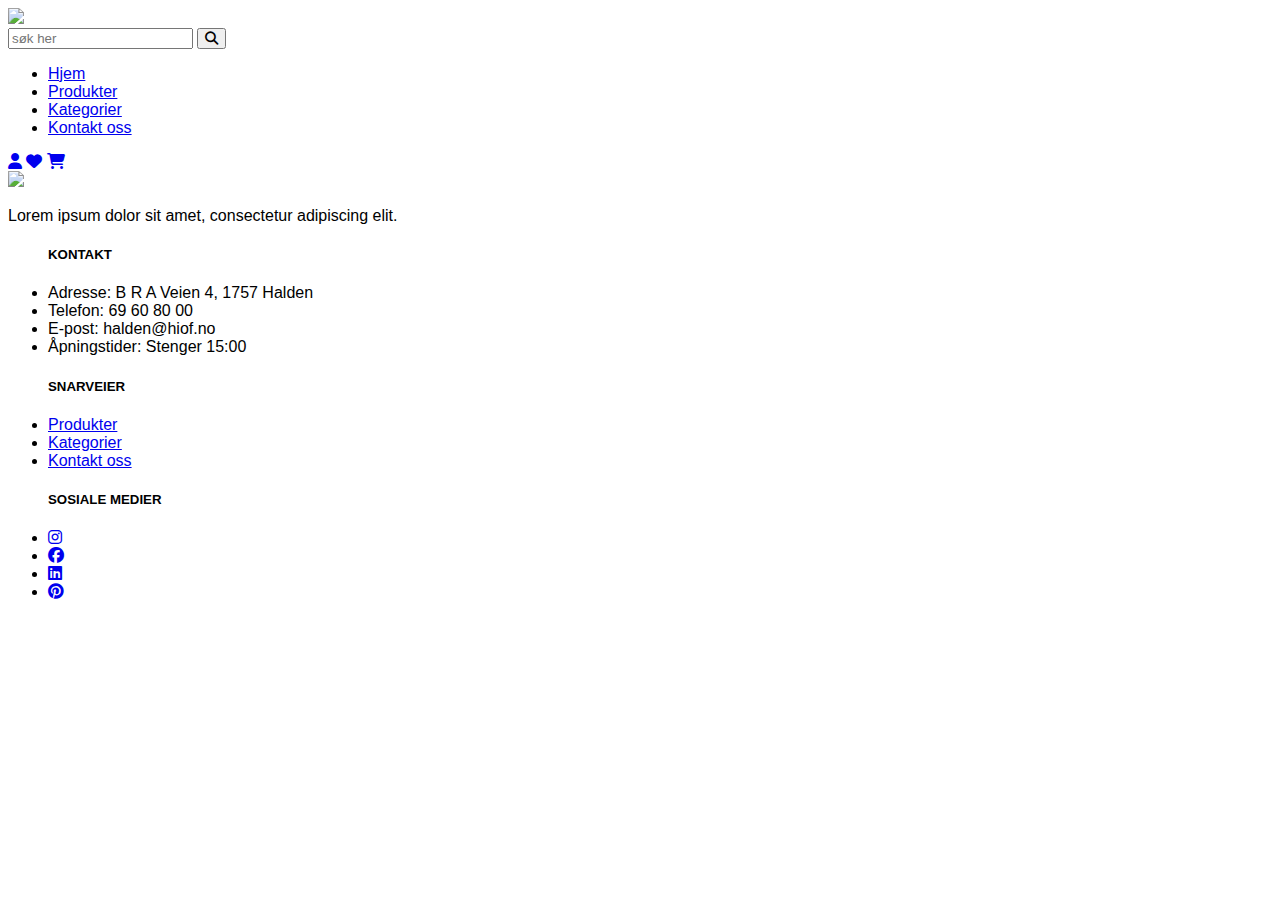
==== checkout.html @ 7da0867d "Lagt inn sidemal" ====
<!DOCTYPE html>
<html lang="nb">
  <head>
    <meta name="viewport" content="width=device-width, initial-scale=1.0" />
    <meta charset="UTF-8" />
    <link href="ikoner/css/fontawesome.css" rel="stylesheet" />
    <link href="ikoner/css/brands.css" rel="stylesheet" />
    <link href="ikoner/css/solid.css" rel="stylesheet" />
    <link rel="stylesheet" href="style.css" />
    <title>Eksamen | Kevin 2024</title>
  </head>
  <body>
    <div id="grid-container">
      <header id="global-header">
        <a href="index.html">
          <img id="main-logo" src="https://picsum.photos/200" />
        </a>
        <nav class="flex-space-between">
          <form id="search-bar">
            <label for="search" hidden>Søk</label>
            <input type="search" placeholder="søk her" />
            <button>
              <span><i class="fa-solid fa-magnifying-glass"></i></span>
            </button>
          </form>
          <ul class="flex-menu">
            <li><a href="index.html">Hjem</a></li>
            <li><a href="product.html">Produkter</a></li>
            <li><a href="#">Kategorier</a></li>
            <li><a href="#contact-info">Kontakt oss</a></li>
          </ul>
          <a href="#"
            ><span><i class="fa-regular fa-user"></i></span
          ></a>
          <a href="#"
            ><span><i class="fa-regular fa-heart"></i></span
          ></a>
          <a href="checkout.html"
            ><span><i class="fa-solid fa-cart-shopping"></i></span
          ></a>
        </nav>
      </header>

      <footer>
        <a href="index.html">
          <img id="footer-logo" src="https://picsum.photos/200" />
        </a>
        <p>Lorem ipsum dolor sit amet, consectetur adipiscing elit.</p>
        <ul id="contact-info">
          <h5>KONTAKT</h5>
          <li>Adresse: B R A Veien 4, 1757 Halden</li>
          <li>Telefon: 69 60 80 00</li>
          <li>E-post: halden@hiof.no</li>
          <li>Åpningstider: Stenger 15:00</li>
        </ul>
        <ul id="footer-nav">
          <h5>SNARVEIER</h5>
          <li><a href="#">Produkter</a></li>
          <li><a href="#">Kategorier</a></li>
          <li><a href="#">Kontakt oss</a></li>
        </ul>
        <ul>
          <h5>SOSIALE MEDIER</h5>
          <li>
            <a href="#"><i class="fa-brands fa-instagram"></i></a>
          </li>
          <li>
            <a href="#"><i class="fa-brands fa-facebook"></i></a>
          </li>
          <li>
            <a href="#"><i class="fa-brands fa-linkedin"></i></a>
          </li>
          <li>
            <a href="#"><i class="fa-brands fa-pinterest"></i></a>
          </li>
        </ul>
      </footer>
    </div>
  </body>
</html>
---- ikoner/css/brands.css ----
/*!
 * Font Awesome Free 6.6.0 by @fontawesome - https://fontawesome.com
 * License - https://fontawesome.com/license/free (Icons: CC BY 4.0, Fonts: SIL OFL 1.1, Code: MIT License)
 * Copyright 2024 Fonticons, Inc.
 */
:root, :host {
  --fa-style-family-brands: "Font Awesome 6 Brands";
  --fa-font-brands: normal 400 1em/1 "Font Awesome 6 Brands";
}

@font-face {
  font-family: "Font Awesome 6 Brands";
  font-style: normal;
  font-weight: 400;
  font-display: block;
  src: url("../webfonts/fa-brands-400.woff2") format("woff2"), url("../webfonts/fa-brands-400.ttf") format("truetype");
}
.fab,
.fa-brands {
  font-weight: 400;
}

.fa-monero:before {
  content: "\f3d0";
}

.fa-hooli:before {
  content: "\f427";
}

.fa-yelp:before {
  content: "\f1e9";
}

.fa-cc-visa:before {
  content: "\f1f0";
}

.fa-lastfm:before {
  content: "\f202";
}

.fa-shopware:before {
  content: "\f5b5";
}

.fa-creative-commons-nc:before {
  content: "\f4e8";
}

.fa-aws:before {
  content: "\f375";
}

.fa-redhat:before {
  content: "\f7bc";
}

.fa-yoast:before {
  content: "\f2b1";
}

.fa-cloudflare:before {
  content: "\e07d";
}

.fa-ups:before {
  content: "\f7e0";
}

.fa-pixiv:before {
  content: "\e640";
}

.fa-wpexplorer:before {
  content: "\f2de";
}

.fa-dyalog:before {
  content: "\f399";
}

.fa-bity:before {
  content: "\f37a";
}

.fa-stackpath:before {
  content: "\f842";
}

.fa-buysellads:before {
  content: "\f20d";
}

.fa-first-order:before {
  content: "\f2b0";
}

.fa-modx:before {
  content: "\f285";
}

.fa-guilded:before {
  content: "\e07e";
}

.fa-vnv:before {
  content: "\f40b";
}

.fa-square-js:before {
  content: "\f3b9";
}

.fa-js-square:before {
  content: "\f3b9";
}

.fa-microsoft:before {
  content: "\f3ca";
}

.fa-qq:before {
  content: "\f1d6";
}

.fa-orcid:before {
  content: "\f8d2";
}

.fa-java:before {
  content: "\f4e4";
}

.fa-invision:before {
  content: "\f7b0";
}

.fa-creative-commons-pd-alt:before {
  content: "\f4ed";
}

.fa-centercode:before {
  content: "\f380";
}

.fa-glide-g:before {
  content: "\f2a6";
}

.fa-drupal:before {
  content: "\f1a9";
}

.fa-jxl:before {
  content: "\e67b";
}

.fa-dart-lang:before {
  content: "\e693";
}

.fa-hire-a-helper:before {
  content: "\f3b0";
}

.fa-creative-commons-by:before {
  content: "\f4e7";
}

.fa-unity:before {
  content: "\e049";
}

.fa-whmcs:before {
  content: "\f40d";
}

.fa-rocketchat:before {
  content: "\f3e8";
}

.fa-vk:before {
  content: "\f189";
}

.fa-untappd:before {
  content: "\f405";
}

.fa-mailchimp:before {
  content: "\f59e";
}

.fa-css3-alt:before {
  content: "\f38b";
}

.fa-square-reddit:before {
  content: "\f1a2";
}

.fa-reddit-square:before {
  content: "\f1a2";
}

.fa-vimeo-v:before {
  content: "\f27d";
}

.fa-contao:before {
  content: "\f26d";
}

.fa-square-font-awesome:before {
  content: "\e5ad";
}

.fa-deskpro:before {
  content: "\f38f";
}

.fa-brave:before {
  content: "\e63c";
}

.fa-sistrix:before {
  content: "\f3ee";
}

.fa-square-instagram:before {
  content: "\e055";
}

.fa-instagram-square:before {
  content: "\e055";
}

.fa-battle-net:before {
  content: "\f835";
}

.fa-the-red-yeti:before {
  content: "\f69d";
}

.fa-square-hacker-news:before {
  content: "\f3af";
}

.fa-hacker-news-square:before {
  content: "\f3af";
}

.fa-edge:before {
  content: "\f282";
}

.fa-threads:before {
  content: "\e618";
}

.fa-napster:before {
  content: "\f3d2";
}

.fa-square-snapchat:before {
  content: "\f2ad";
}

.fa-snapchat-square:before {
  content: "\f2ad";
}

.fa-google-plus-g:before {
  content: "\f0d5";
}

.fa-artstation:before {
  content: "\f77a";
}

.fa-markdown:before {
  content: "\f60f";
}

.fa-sourcetree:before {
  content: "\f7d3";
}

.fa-google-plus:before {
  content: "\f2b3";
}

.fa-diaspora:before {
  content: "\f791";
}

.fa-foursquare:before {
  content: "\f180";
}

.fa-stack-overflow:before {
  content: "\f16c";
}

.fa-github-alt:before {
  content: "\f113";
}

.fa-phoenix-squadron:before {
  content: "\f511";
}

.fa-pagelines:before {
  content: "\f18c";
}

.fa-algolia:before {
  content: "\f36c";
}

.fa-red-river:before {
  content: "\f3e3";
}

.fa-creative-commons-sa:before {
  content: "\f4ef";
}

.fa-safari:before {
  content: "\f267";
}

.fa-google:before {
  content: "\f1a0";
}

.fa-square-font-awesome-stroke:before {
  content: "\f35c";
}

.fa-font-awesome-alt:before {
  content: "\f35c";
}

.fa-atlassian:before {
  content: "\f77b";
}

.fa-linkedin-in:before {
  content: "\f0e1";
}

.fa-digital-ocean:before {
  content: "\f391";
}

.fa-nimblr:before {
  content: "\f5a8";
}

.fa-chromecast:before {
  content: "\f838";
}

.fa-evernote:before {
  content: "\f839";
}

.fa-hacker-news:before {
  content: "\f1d4";
}

.fa-creative-commons-sampling:before {
  content: "\f4f0";
}

.fa-adversal:before {
  content: "\f36a";
}

.fa-creative-commons:before {
  content: "\f25e";
}

.fa-watchman-monitoring:before {
  content: "\e087";
}

.fa-fonticons:before {
  content: "\f280";
}

.fa-weixin:before {
  content: "\f1d7";
}

.fa-shirtsinbulk:before {
  content: "\f214";
}

.fa-codepen:before {
  content: "\f1cb";
}

.fa-git-alt:before {
  content: "\f841";
}

.fa-lyft:before {
  content: "\f3c3";
}

.fa-rev:before {
  content: "\f5b2";
}

.fa-windows:before {
  content: "\f17a";
}

.fa-wizards-of-the-coast:before {
  content: "\f730";
}

.fa-square-viadeo:before {
  content: "\f2aa";
}

.fa-viadeo-square:before {
  content: "\f2aa";
}

.fa-meetup:before {
  content: "\f2e0";
}

.fa-centos:before {
  content: "\f789";
}

.fa-adn:before {
  content: "\f170";
}

.fa-cloudsmith:before {
  content: "\f384";
}

.fa-opensuse:before {
  content: "\e62b";
}

.fa-pied-piper-alt:before {
  content: "\f1a8";
}

.fa-square-dribbble:before {
  content: "\f397";
}

.fa-dribbble-square:before {
  content: "\f397";
}

.fa-codiepie:before {
  content: "\f284";
}

.fa-node:before {
  content: "\f419";
}

.fa-mix:before {
  content: "\f3cb";
}

.fa-steam:before {
  content: "\f1b6";
}

.fa-cc-apple-pay:before {
  content: "\f416";
}

.fa-scribd:before {
  content: "\f28a";
}

.fa-debian:before {
  content: "\e60b";
}

.fa-openid:before {
  content: "\f19b";
}

.fa-instalod:before {
  content: "\e081";
}

.fa-expeditedssl:before {
  content: "\f23e";
}

.fa-sellcast:before {
  content: "\f2da";
}

.fa-square-twitter:before {
  content: "\f081";
}

.fa-twitter-square:before {
  content: "\f081";
}

.fa-r-project:before {
  content: "\f4f7";
}

.fa-delicious:before {
  content: "\f1a5";
}

.fa-freebsd:before {
  content: "\f3a4";
}

.fa-vuejs:before {
  content: "\f41f";
}

.fa-accusoft:before {
  content: "\f369";
}

.fa-ioxhost:before {
  content: "\f208";
}

.fa-fonticons-fi:before {
  content: "\f3a2";
}

.fa-app-store:before {
  content: "\f36f";
}

.fa-cc-mastercard:before {
  content: "\f1f1";
}

.fa-itunes-note:before {
  content: "\f3b5";
}

.fa-golang:before {
  content: "\e40f";
}

.fa-kickstarter:before {
  content: "\f3bb";
}

.fa-square-kickstarter:before {
  content: "\f3bb";
}

.fa-grav:before {
  content: "\f2d6";
}

.fa-weibo:before {
  content: "\f18a";
}

.fa-uncharted:before {
  content: "\e084";
}

.fa-firstdraft:before {
  content: "\f3a1";
}

.fa-square-youtube:before {
  content: "\f431";
}

.fa-youtube-square:before {
  content: "\f431";
}

.fa-wikipedia-w:before {
  content: "\f266";
}

.fa-wpressr:before {
  content: "\f3e4";
}

.fa-rendact:before {
  content: "\f3e4";
}

.fa-angellist:before {
  content: "\f209";
}

.fa-galactic-republic:before {
  content: "\f50c";
}

.fa-nfc-directional:before {
  content: "\e530";
}

.fa-skype:before {
  content: "\f17e";
}

.fa-joget:before {
  content: "\f3b7";
}

.fa-fedora:before {
  content: "\f798";
}

.fa-stripe-s:before {
  content: "\f42a";
}

.fa-meta:before {
  content: "\e49b";
}

.fa-laravel:before {
  content: "\f3bd";
}

.fa-hotjar:before {
  content: "\f3b1";
}

.fa-bluetooth-b:before {
  content: "\f294";
}

.fa-square-letterboxd:before {
  content: "\e62e";
}

.fa-sticker-mule:before {
  content: "\f3f7";
}

.fa-creative-commons-zero:before {
  content: "\f4f3";
}

.fa-hips:before {
  content: "\f452";
}

.fa-behance:before {
  content: "\f1b4";
}

.fa-reddit:before {
  content: "\f1a1";
}

.fa-discord:before {
  content: "\f392";
}

.fa-chrome:before {
  content: "\f268";
}

.fa-app-store-ios:before {
  content: "\f370";
}

.fa-cc-discover:before {
  content: "\f1f2";
}

.fa-wpbeginner:before {
  content: "\f297";
}

.fa-confluence:before {
  content: "\f78d";
}

.fa-shoelace:before {
  content: "\e60c";
}

.fa-mdb:before {
  content: "\f8ca";
}

.fa-dochub:before {
  content: "\f394";
}

.fa-accessible-icon:before {
  content: "\f368";
}

.fa-ebay:before {
  content: "\f4f4";
}

.fa-amazon:before {
  content: "\f270";
}

.fa-unsplash:before {
  content: "\e07c";
}

.fa-yarn:before {
  content: "\f7e3";
}

.fa-square-steam:before {
  content: "\f1b7";
}

.fa-steam-square:before {
  content: "\f1b7";
}

.fa-500px:before {
  content: "\f26e";
}

.fa-square-vimeo:before {
  content: "\f194";
}

.fa-vimeo-square:before {
  content: "\f194";
}

.fa-asymmetrik:before {
  content: "\f372";
}

.fa-font-awesome:before {
  content: "\f2b4";
}

.fa-font-awesome-flag:before {
  content: "\f2b4";
}

.fa-font-awesome-logo-full:before {
  content: "\f2b4";
}

.fa-gratipay:before {
  content: "\f184";
}

.fa-apple:before {
  content: "\f179";
}

.fa-hive:before {
  content: "\e07f";
}

.fa-gitkraken:before {
  content: "\f3a6";
}

.fa-keybase:before {
  content: "\f4f5";
}

.fa-apple-pay:before {
  content: "\f415";
}

.fa-padlet:before {
  content: "\e4a0";
}

.fa-amazon-pay:before {
  content: "\f42c";
}

.fa-square-github:before {
  content: "\f092";
}

.fa-github-square:before {
  content: "\f092";
}

.fa-stumbleupon:before {
  content: "\f1a4";
}

.fa-fedex:before {
  content: "\f797";
}

.fa-phoenix-framework:before {
  content: "\f3dc";
}

.fa-shopify:before {
  content: "\e057";
}

.fa-neos:before {
  content: "\f612";
}

.fa-square-threads:before {
  content: "\e619";
}

.fa-hackerrank:before {
  content: "\f5f7";
}

.fa-researchgate:before {
  content: "\f4f8";
}

.fa-swift:before {
  content: "\f8e1";
}

.fa-angular:before {
  content: "\f420";
}

.fa-speakap:before {
  content: "\f3f3";
}

.fa-angrycreative:before {
  content: "\f36e";
}

.fa-y-combinator:before {
  content: "\f23b";
}

.fa-empire:before {
  content: "\f1d1";
}

.fa-envira:before {
  content: "\f299";
}

.fa-google-scholar:before {
  content: "\e63b";
}

.fa-square-gitlab:before {
  content: "\e5ae";
}

.fa-gitlab-square:before {
  content: "\e5ae";
}

.fa-studiovinari:before {
  content: "\f3f8";
}

.fa-pied-piper:before {
  content: "\f2ae";
}

.fa-wordpress:before {
  content: "\f19a";
}

.fa-product-hunt:before {
  content: "\f288";
}

.fa-firefox:before {
  content: "\f269";
}

.fa-linode:before {
  content: "\f2b8";
}

.fa-goodreads:before {
  content: "\f3a8";
}

.fa-square-odnoklassniki:before {
  content: "\f264";
}

.fa-odnoklassniki-square:before {
  content: "\f264";
}

.fa-jsfiddle:before {
  content: "\f1cc";
}

.fa-sith:before {
  content: "\f512";
}

.fa-themeisle:before {
  content: "\f2b2";
}

.fa-page4:before {
  content: "\f3d7";
}

.fa-hashnode:before {
  content: "\e499";
}

.fa-react:before {
  content: "\f41b";
}

.fa-cc-paypal:before {
  content: "\f1f4";
}

.fa-squarespace:before {
  content: "\f5be";
}

.fa-cc-stripe:before {
  content: "\f1f5";
}

.fa-creative-commons-share:before {
  content: "\f4f2";
}

.fa-bitcoin:before {
  content: "\f379";
}

.fa-keycdn:before {
  content: "\f3ba";
}

.fa-opera:before {
  content: "\f26a";
}

.fa-itch-io:before {
  content: "\f83a";
}

.fa-umbraco:before {
  content: "\f8e8";
}

.fa-galactic-senate:before {
  content: "\f50d";
}

.fa-ubuntu:before {
  content: "\f7df";
}

.fa-draft2digital:before {
  content: "\f396";
}

.fa-stripe:before {
  content: "\f429";
}

.fa-houzz:before {
  content: "\f27c";
}

.fa-gg:before {
  content: "\f260";
}

.fa-dhl:before {
  content: "\f790";
}

.fa-square-pinterest:before {
  content: "\f0d3";
}

.fa-pinterest-square:before {
  content: "\f0d3";
}

.fa-xing:before {
  content: "\f168";
}

.fa-blackberry:before {
  content: "\f37b";
}

.fa-creative-commons-pd:before {
  content: "\f4ec";
}

.fa-playstation:before {
  content: "\f3df";
}

.fa-quinscape:before {
  content: "\f459";
}

.fa-less:before {
  content: "\f41d";
}

.fa-blogger-b:before {
  content: "\f37d";
}

.fa-opencart:before {
  content: "\f23d";
}

.fa-vine:before {
  content: "\f1ca";
}

.fa-signal-messenger:before {
  content: "\e663";
}

.fa-paypal:before {
  content: "\f1ed";
}

.fa-gitlab:before {
  content: "\f296";
}

.fa-typo3:before {
  content: "\f42b";
}

.fa-reddit-alien:before {
  content: "\f281";
}

.fa-yahoo:before {
  content: "\f19e";
}

.fa-dailymotion:before {
  content: "\e052";
}

.fa-affiliatetheme:before {
  content: "\f36b";
}

.fa-pied-piper-pp:before {
  content: "\f1a7";
}

.fa-bootstrap:before {
  content: "\f836";
}

.fa-odnoklassniki:before {
  content: "\f263";
}

.fa-nfc-symbol:before {
  content: "\e531";
}

.fa-mintbit:before {
  content: "\e62f";
}

.fa-ethereum:before {
  content: "\f42e";
}

.fa-speaker-deck:before {
  content: "\f83c";
}

.fa-creative-commons-nc-eu:before {
  content: "\f4e9";
}

.fa-patreon:before {
  content: "\f3d9";
}

.fa-avianex:before {
  content: "\f374";
}

.fa-ello:before {
  content: "\f5f1";
}

.fa-gofore:before {
  content: "\f3a7";
}

.fa-bimobject:before {
  content: "\f378";
}

.fa-brave-reverse:before {
  content: "\e63d";
}

.fa-facebook-f:before {
  content: "\f39e";
}

.fa-square-google-plus:before {
  content: "\f0d4";
}

.fa-google-plus-square:before {
  content: "\f0d4";
}

.fa-web-awesome:before {
  content: "\e682";
}

.fa-mandalorian:before {
  content: "\f50f";
}

.fa-first-order-alt:before {
  content: "\f50a";
}

.fa-osi:before {
  content: "\f41a";
}

.fa-google-wallet:before {
  content: "\f1ee";
}

.fa-d-and-d-beyond:before {
  content: "\f6ca";
}

.fa-periscope:before {
  content: "\f3da";
}

.fa-fulcrum:before {
  content: "\f50b";
}

.fa-cloudscale:before {
  content: "\f383";
}

.fa-forumbee:before {
  content: "\f211";
}

.fa-mizuni:before {
  content: "\f3cc";
}

.fa-schlix:before {
  content: "\f3ea";
}

.fa-square-xing:before {
  content: "\f169";
}

.fa-xing-square:before {
  content: "\f169";
}

.fa-bandcamp:before {
  content: "\f2d5";
}

.fa-wpforms:before {
  content: "\f298";
}

.fa-cloudversify:before {
  content: "\f385";
}

.fa-usps:before {
  content: "\f7e1";
}

.fa-megaport:before {
  content: "\f5a3";
}

.fa-magento:before {
  content: "\f3c4";
}

.fa-spotify:before {
  content: "\f1bc";
}

.fa-optin-monster:before {
  content: "\f23c";
}

.fa-fly:before {
  content: "\f417";
}

.fa-aviato:before {
  content: "\f421";
}

.fa-itunes:before {
  content: "\f3b4";
}

.fa-cuttlefish:before {
  content: "\f38c";
}

.fa-blogger:before {
  content: "\f37c";
}

.fa-flickr:before {
  content: "\f16e";
}

.fa-viber:before {
  content: "\f409";
}

.fa-soundcloud:before {
  content: "\f1be";
}

.fa-digg:before {
  content: "\f1a6";
}

.fa-tencent-weibo:before {
  content: "\f1d5";
}

.fa-letterboxd:before {
  content: "\e62d";
}

.fa-symfony:before {
  content: "\f83d";
}

.fa-maxcdn:before {
  content: "\f136";
}

.fa-etsy:before {
  content: "\f2d7";
}

.fa-facebook-messenger:before {
  content: "\f39f";
}

.fa-audible:before {
  content: "\f373";
}

.fa-think-peaks:before {
  content: "\f731";
}

.fa-bilibili:before {
  content: "\e3d9";
}

.fa-erlang:before {
  content: "\f39d";
}

.fa-x-twitter:before {
  content: "\e61b";
}

.fa-cotton-bureau:before {
  content: "\f89e";
}

.fa-dashcube:before {
  content: "\f210";
}

.fa-42-group:before {
  content: "\e080";
}

.fa-innosoft:before {
  content: "\e080";
}

.fa-stack-exchange:before {
  content: "\f18d";
}

.fa-elementor:before {
  content: "\f430";
}

.fa-square-pied-piper:before {
  content: "\e01e";
}

.fa-pied-piper-square:before {
  content: "\e01e";
}

.fa-creative-commons-nd:before {
  content: "\f4eb";
}

.fa-palfed:before {
  content: "\f3d8";
}

.fa-superpowers:before {
  content: "\f2dd";
}

.fa-resolving:before {
  content: "\f3e7";
}

.fa-xbox:before {
  content: "\f412";
}

.fa-square-web-awesome-stroke:before {
  content: "\e684";
}

.fa-searchengin:before {
  content: "\f3eb";
}

.fa-tiktok:before {
  content: "\e07b";
}

.fa-square-facebook:before {
  content: "\f082";
}

.fa-facebook-square:before {
  content: "\f082";
}

.fa-renren:before {
  content: "\f18b";
}

.fa-linux:before {
  content: "\f17c";
}

.fa-glide:before {
  content: "\f2a5";
}

.fa-linkedin:before {
  content: "\f08c";
}

.fa-hubspot:before {
  content: "\f3b2";
}

.fa-deploydog:before {
  content: "\f38e";
}

.fa-twitch:before {
  content: "\f1e8";
}

.fa-flutter:before {
  content: "\e694";
}

.fa-ravelry:before {
  content: "\f2d9";
}

.fa-mixer:before {
  content: "\e056";
}

.fa-square-lastfm:before {
  content: "\f203";
}

.fa-lastfm-square:before {
  content: "\f203";
}

.fa-vimeo:before {
  content: "\f40a";
}

.fa-mendeley:before {
  content: "\f7b3";
}

.fa-uniregistry:before {
  content: "\f404";
}

.fa-figma:before {
  content: "\f799";
}

.fa-creative-commons-remix:before {
  content: "\f4ee";
}

.fa-cc-amazon-pay:before {
  content: "\f42d";
}

.fa-dropbox:before {
  content: "\f16b";
}

.fa-instagram:before {
  content: "\f16d";
}

.fa-cmplid:before {
  content: "\e360";
}

.fa-upwork:before {
  content: "\e641";
}

.fa-facebook:before {
  content: "\f09a";
}

.fa-gripfire:before {
  content: "\f3ac";
}

.fa-jedi-order:before {
  content: "\f50e";
}

.fa-uikit:before {
  content: "\f403";
}

.fa-fort-awesome-alt:before {
  content: "\f3a3";
}

.fa-phabricator:before {
  content: "\f3db";
}

.fa-ussunnah:before {
  content: "\f407";
}

.fa-earlybirds:before {
  content: "\f39a";
}

.fa-trade-federation:before {
  content: "\f513";
}

.fa-autoprefixer:before {
  content: "\f41c";
}

.fa-whatsapp:before {
  content: "\f232";
}

.fa-square-upwork:before {
  content: "\e67c";
}

.fa-slideshare:before {
  content: "\f1e7";
}

.fa-google-play:before {
  content: "\f3ab";
}

.fa-viadeo:before {
  content: "\f2a9";
}

.fa-line:before {
  content: "\f3c0";
}

.fa-google-drive:before {
  content: "\f3aa";
}

.fa-servicestack:before {
  content: "\f3ec";
}

.fa-simplybuilt:before {
  content: "\f215";
}

.fa-bitbucket:before {
  content: "\f171";
}

.fa-imdb:before {
  content: "\f2d8";
}

.fa-deezer:before {
  content: "\e077";
}

.fa-raspberry-pi:before {
  content: "\f7bb";
}

.fa-jira:before {
  content: "\f7b1";
}

.fa-docker:before {
  content: "\f395";
}

.fa-screenpal:before {
  content: "\e570";
}

.fa-bluetooth:before {
  content: "\f293";
}

.fa-gitter:before {
  content: "\f426";
}

.fa-d-and-d:before {
  content: "\f38d";
}

.fa-microblog:before {
  content: "\e01a";
}

.fa-cc-diners-club:before {
  content: "\f24c";
}

.fa-gg-circle:before {
  content: "\f261";
}

.fa-pied-piper-hat:before {
  content: "\f4e5";
}

.fa-kickstarter-k:before {
  content: "\f3bc";
}

.fa-yandex:before {
  content: "\f413";
}

.fa-readme:before {
  content: "\f4d5";
}

.fa-html5:before {
  content: "\f13b";
}

.fa-sellsy:before {
  content: "\f213";
}

.fa-square-web-awesome:before {
  content: "\e683";
}

.fa-sass:before {
  content: "\f41e";
}

.fa-wirsindhandwerk:before {
  content: "\e2d0";
}

.fa-wsh:before {
  content: "\e2d0";
}

.fa-buromobelexperte:before {
  content: "\f37f";
}

.fa-salesforce:before {
  content: "\f83b";
}

.fa-octopus-deploy:before {
  content: "\e082";
}

.fa-medapps:before {
  content: "\f3c6";
}

.fa-ns8:before {
  content: "\f3d5";
}

.fa-pinterest-p:before {
  content: "\f231";
}

.fa-apper:before {
  content: "\f371";
}

.fa-fort-awesome:before {
  content: "\f286";
}

.fa-waze:before {
  content: "\f83f";
}

.fa-bluesky:before {
  content: "\e671";
}

.fa-cc-jcb:before {
  content: "\f24b";
}

.fa-snapchat:before {
  content: "\f2ab";
}

.fa-snapchat-ghost:before {
  content: "\f2ab";
}

.fa-fantasy-flight-games:before {
  content: "\f6dc";
}

.fa-rust:before {
  content: "\e07a";
}

.fa-wix:before {
  content: "\f5cf";
}

.fa-square-behance:before {
  content: "\f1b5";
}

.fa-behance-square:before {
  content: "\f1b5";
}

.fa-supple:before {
  content: "\f3f9";
}

.fa-webflow:before {
  content: "\e65c";
}

.fa-rebel:before {
  content: "\f1d0";
}

.fa-css3:before {
  content: "\f13c";
}

.fa-staylinked:before {
  content: "\f3f5";
}

.fa-kaggle:before {
  content: "\f5fa";
}

.fa-space-awesome:before {
  content: "\e5ac";
}

.fa-deviantart:before {
  content: "\f1bd";
}

.fa-cpanel:before {
  content: "\f388";
}

.fa-goodreads-g:before {
  content: "\f3a9";
}

.fa-square-git:before {
  content: "\f1d2";
}

.fa-git-square:before {
  content: "\f1d2";
}

.fa-square-tumblr:before {
  content: "\f174";
}

.fa-tumblr-square:before {
  content: "\f174";
}

.fa-trello:before {
  content: "\f181";
}

.fa-creative-commons-nc-jp:before {
  content: "\f4ea";
}

.fa-get-pocket:before {
  content: "\f265";
}

.fa-perbyte:before {
  content: "\e083";
}

.fa-grunt:before {
  content: "\f3ad";
}

.fa-weebly:before {
  content: "\f5cc";
}

.fa-connectdevelop:before {
  content: "\f20e";
}

.fa-leanpub:before {
  content: "\f212";
}

.fa-black-tie:before {
  content: "\f27e";
}

.fa-themeco:before {
  content: "\f5c6";
}

.fa-python:before {
  content: "\f3e2";
}

.fa-android:before {
  content: "\f17b";
}

.fa-bots:before {
  content: "\e340";
}

.fa-free-code-camp:before {
  content: "\f2c5";
}

.fa-hornbill:before {
  content: "\f592";
}

.fa-js:before {
  content: "\f3b8";
}

.fa-ideal:before {
  content: "\e013";
}

.fa-git:before {
  content: "\f1d3";
}

.fa-dev:before {
  content: "\f6cc";
}

.fa-sketch:before {
  content: "\f7c6";
}

.fa-yandex-international:before {
  content: "\f414";
}

.fa-cc-amex:before {
  content: "\f1f3";
}

.fa-uber:before {
  content: "\f402";
}

.fa-github:before {
  content: "\f09b";
}

.fa-php:before {
  content: "\f457";
}

.fa-alipay:before {
  content: "\f642";
}

.fa-youtube:before {
  content: "\f167";
}

.fa-skyatlas:before {
  content: "\f216";
}

.fa-firefox-browser:before {
  content: "\e007";
}

.fa-replyd:before {
  content: "\f3e6";
}

.fa-suse:before {
  content: "\f7d6";
}

.fa-jenkins:before {
  content: "\f3b6";
}

.fa-twitter:before {
  content: "\f099";
}

.fa-rockrms:before {
  content: "\f3e9";
}

.fa-pinterest:before {
  content: "\f0d2";
}

.fa-buffer:before {
  content: "\f837";
}

.fa-npm:before {
  content: "\f3d4";
}

.fa-yammer:before {
  content: "\f840";
}

.fa-btc:before {
  content: "\f15a";
}

.fa-dribbble:before {
  content: "\f17d";
}

.fa-stumbleupon-circle:before {
  content: "\f1a3";
}

.fa-internet-explorer:before {
  content: "\f26b";
}

.fa-stubber:before {
  content: "\e5c7";
}

.fa-telegram:before {
  content: "\f2c6";
}

.fa-telegram-plane:before {
  content: "\f2c6";
}

.fa-old-republic:before {
  content: "\f510";
}

.fa-odysee:before {
  content: "\e5c6";
}

.fa-square-whatsapp:before {
  content: "\f40c";
}

.fa-whatsapp-square:before {
  content: "\f40c";
}

.fa-node-js:before {
  content: "\f3d3";
}

.fa-edge-legacy:before {
  content: "\e078";
}

.fa-slack:before {
  content: "\f198";
}

.fa-slack-hash:before {
  content: "\f198";
}

.fa-medrt:before {
  content: "\f3c8";
}

.fa-usb:before {
  content: "\f287";
}

.fa-tumblr:before {
  content: "\f173";
}

.fa-vaadin:before {
  content: "\f408";
}

.fa-quora:before {
  content: "\f2c4";
}

.fa-square-x-twitter:before {
  content: "\e61a";
}

.fa-reacteurope:before {
  content: "\f75d";
}

.fa-medium:before {
  content: "\f23a";
}

.fa-medium-m:before {
  content: "\f23a";
}

.fa-amilia:before {
  content: "\f36d";
}

.fa-mixcloud:before {
  content: "\f289";
}

.fa-flipboard:before {
  content: "\f44d";
}

.fa-viacoin:before {
  content: "\f237";
}

.fa-critical-role:before {
  content: "\f6c9";
}

.fa-sitrox:before {
  content: "\e44a";
}

.fa-discourse:before {
  content: "\f393";
}

.fa-joomla:before {
  content: "\f1aa";
}

.fa-mastodon:before {
  content: "\f4f6";
}

.fa-airbnb:before {
  content: "\f834";
}

.fa-wolf-pack-battalion:before {
  content: "\f514";
}

.fa-buy-n-large:before {
  content: "\f8a6";
}

.fa-gulp:before {
  content: "\f3ae";
}

.fa-creative-commons-sampling-plus:before {
  content: "\f4f1";
}

.fa-strava:before {
  content: "\f428";
}

.fa-ember:before {
  content: "\f423";
}

.fa-canadian-maple-leaf:before {
  content: "\f785";
}

.fa-teamspeak:before {
  content: "\f4f9";
}

.fa-pushed:before {
  content: "\f3e1";
}

.fa-wordpress-simple:before {
  content: "\f411";
}

.fa-nutritionix:before {
  content: "\f3d6";
}

.fa-wodu:before {
  content: "\e088";
}

.fa-google-pay:before {
  content: "\e079";
}

.fa-intercom:before {
  content: "\f7af";
}

.fa-zhihu:before {
  content: "\f63f";
}

.fa-korvue:before {
  content: "\f42f";
}

.fa-pix:before {
  content: "\e43a";
}

.fa-steam-symbol:before {
  content: "\f3f6";
}/*# sourceMappingURL=brands.css.map */
---- ikoner/css/solid.css ----
/*!
 * Font Awesome Free 6.6.0 by @fontawesome - https://fontawesome.com
 * License - https://fontawesome.com/license/free (Icons: CC BY 4.0, Fonts: SIL OFL 1.1, Code: MIT License)
 * Copyright 2024 Fonticons, Inc.
 */
:root, :host {
  --fa-style-family-classic: "Font Awesome 6 Free";
  --fa-font-solid: normal 900 1em/1 "Font Awesome 6 Free";
}

@font-face {
  font-family: "Font Awesome 6 Free";
  font-style: normal;
  font-weight: 900;
  font-display: block;
  src: url("../webfonts/fa-solid-900.woff2") format("woff2"), url("../webfonts/fa-solid-900.ttf") format("truetype");
}
.fas,
.fa-solid {
  font-weight: 900;
}/*# sourceMappingURL=solid.css.map */
---- style.css ----
/* html {
    font-size: calc(1em + 1vw)
}
*/
* {
    box-sizing: border-box;
}

body {
    font-family: Arial, Helvetica, sans-serif;
}
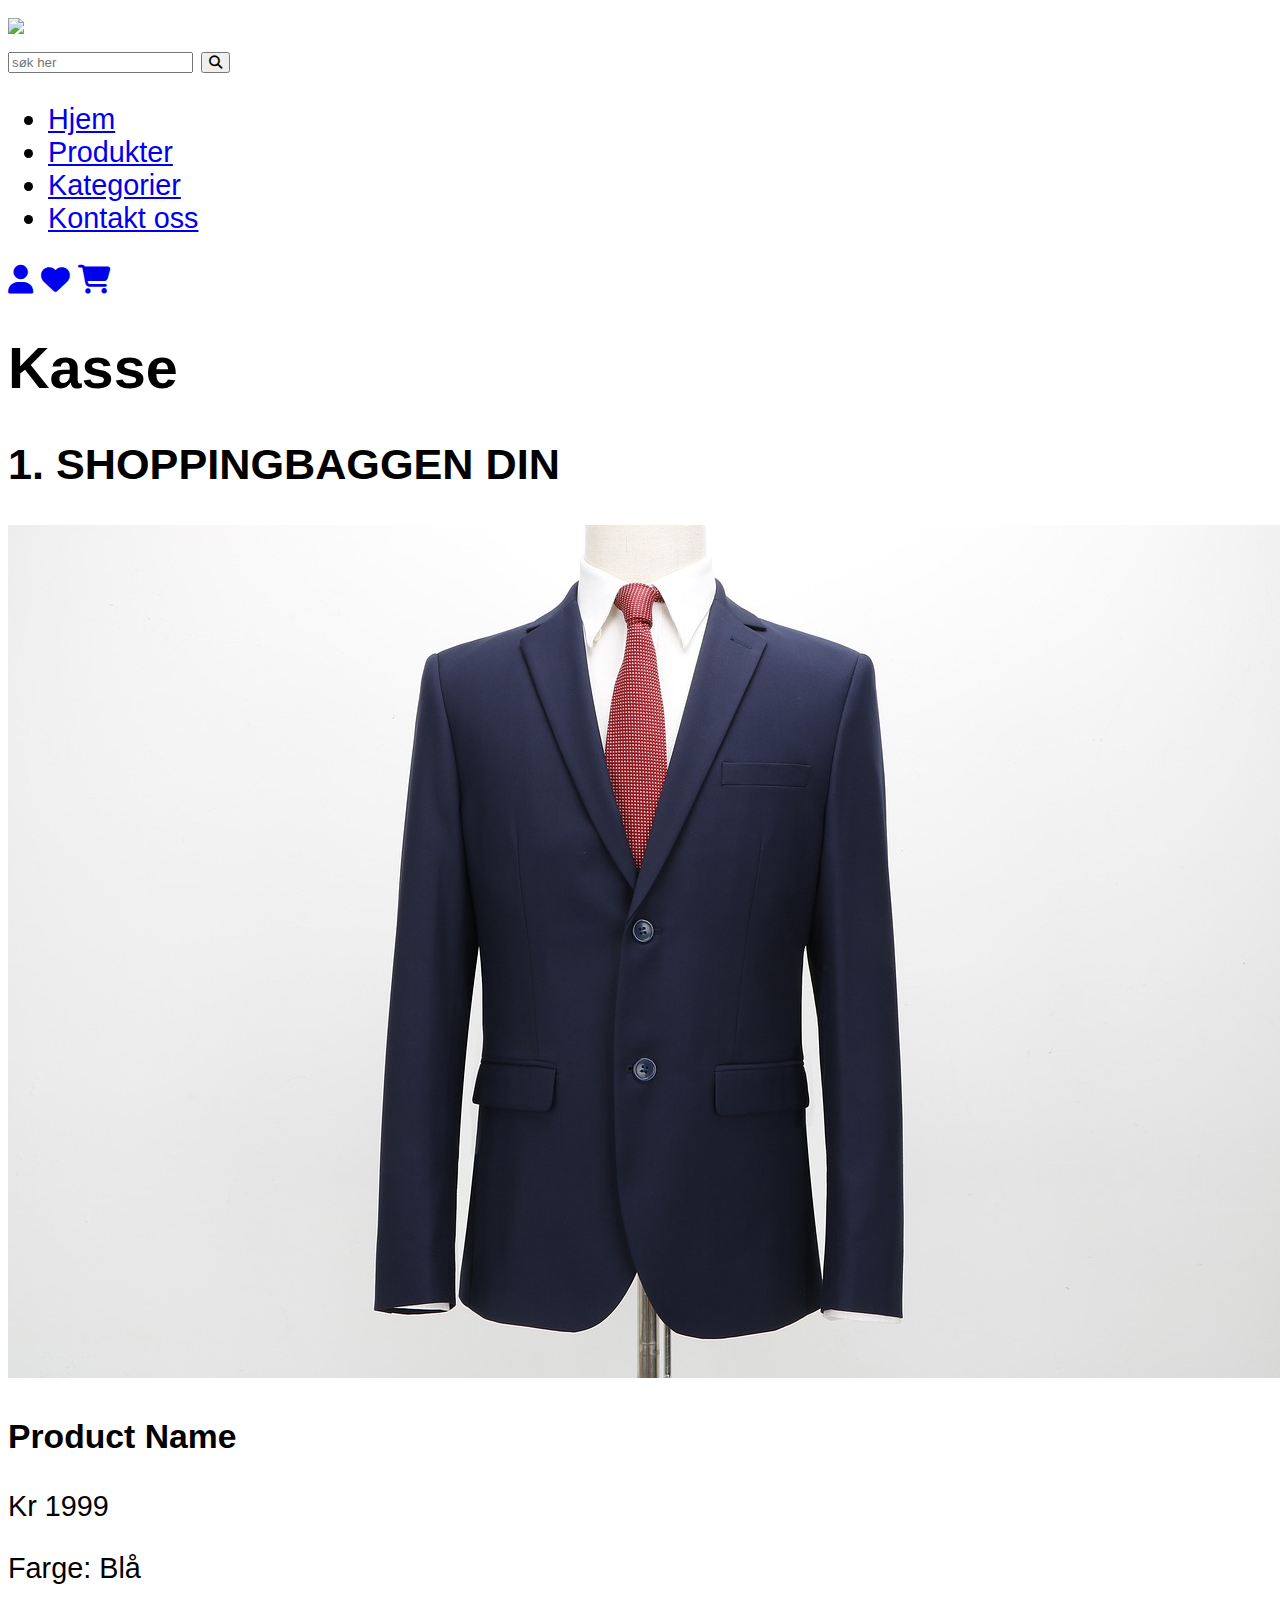
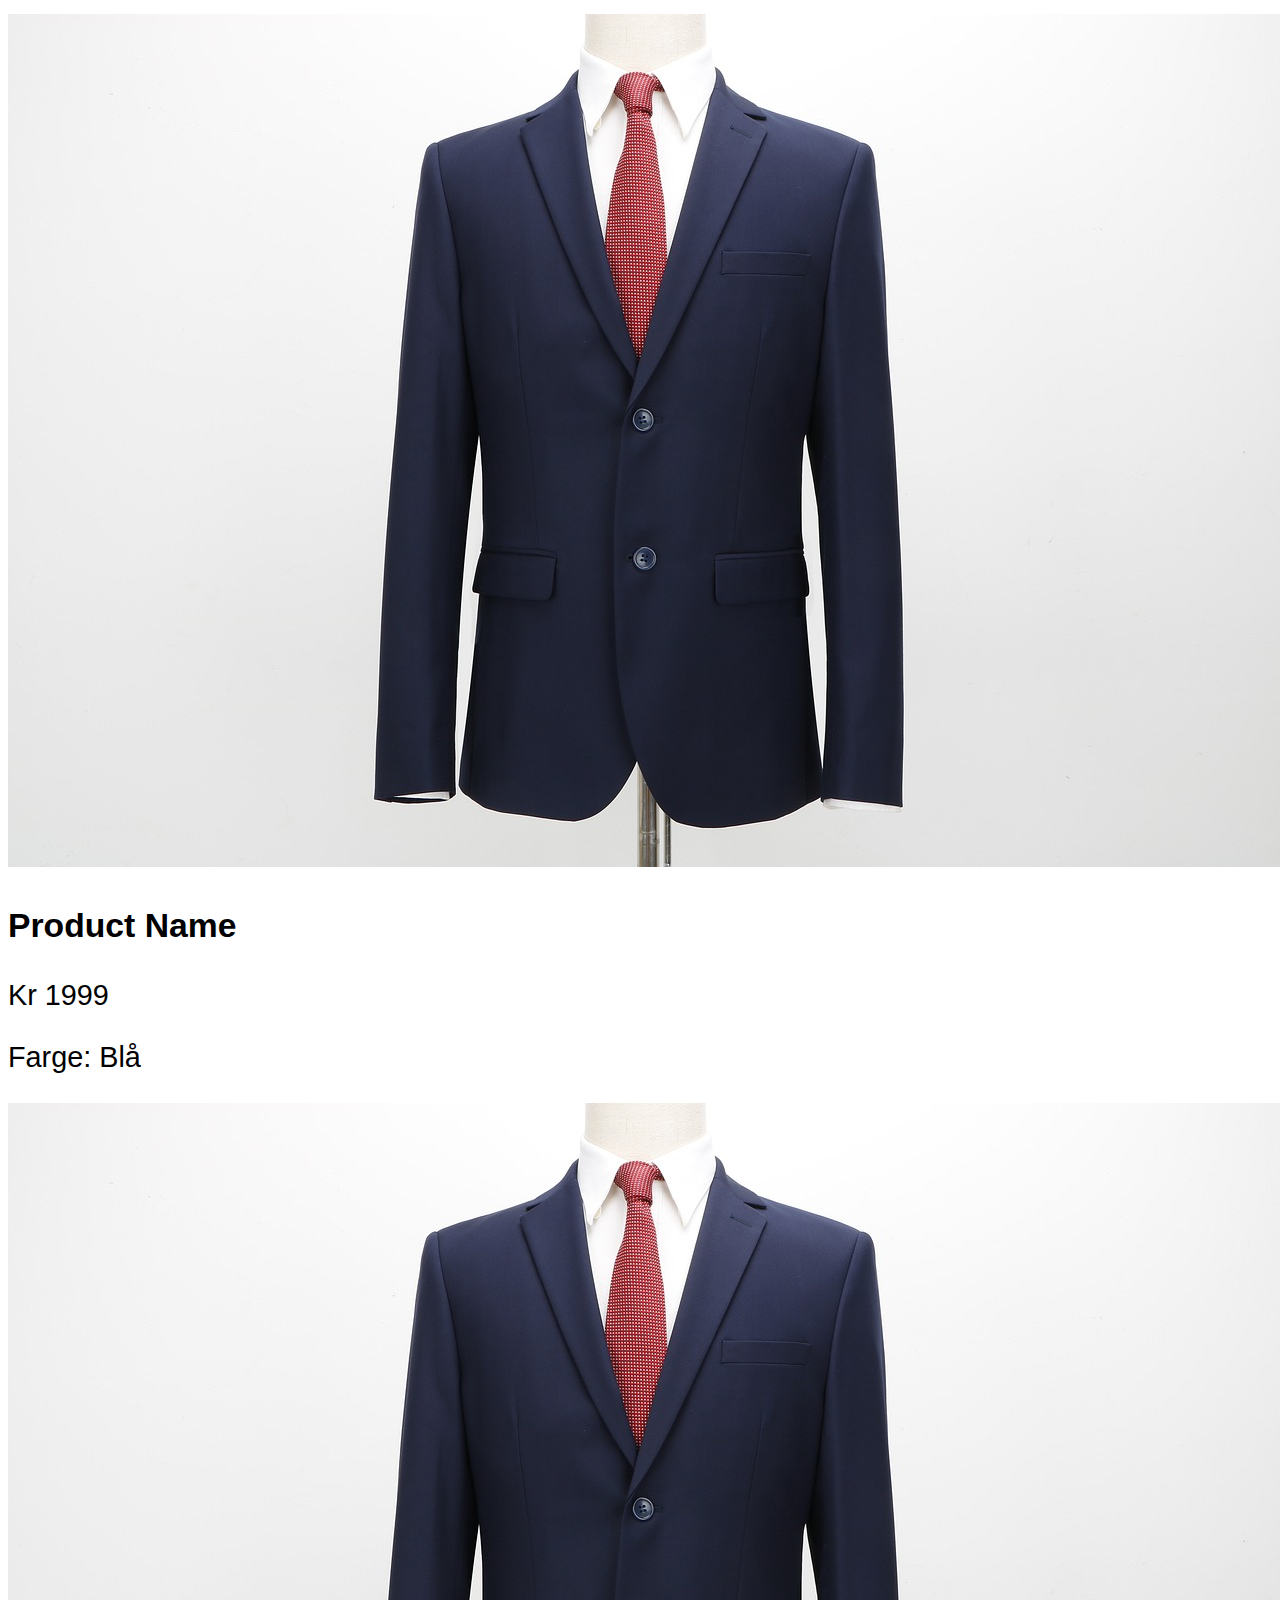
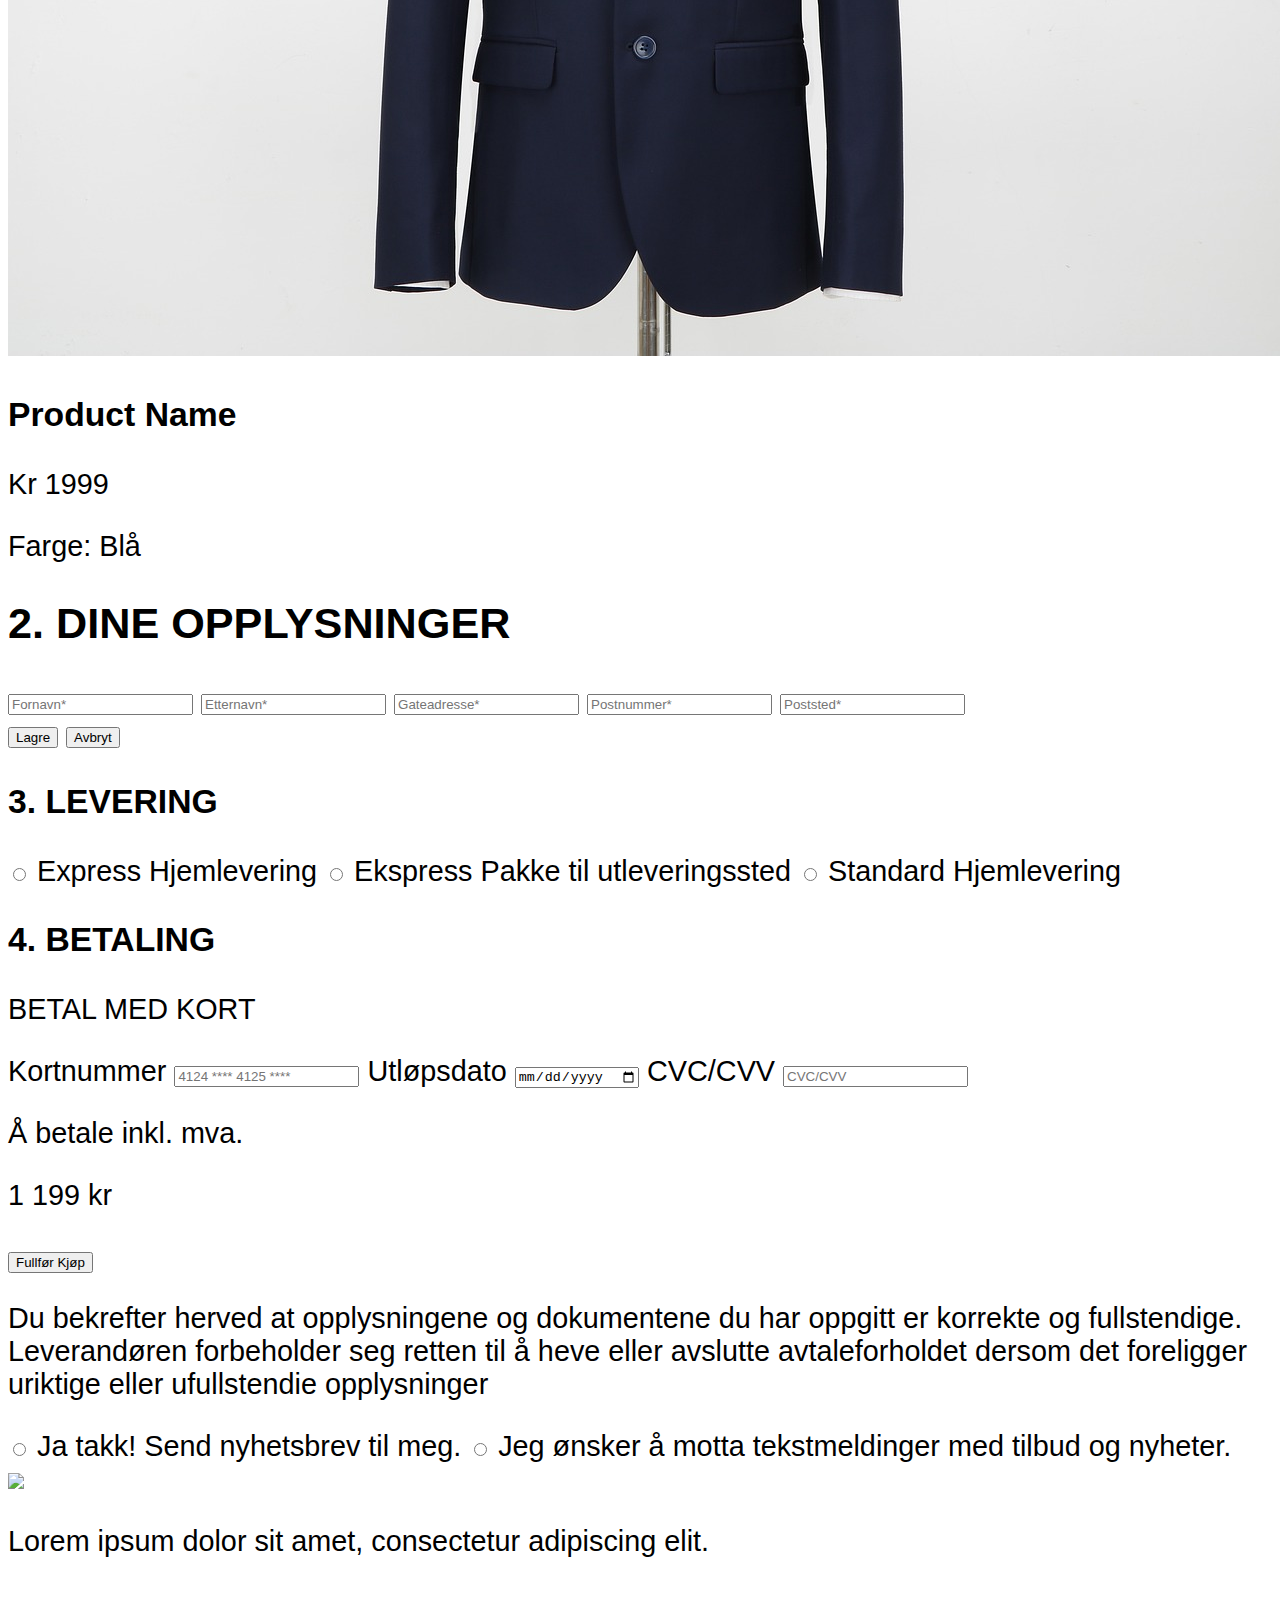
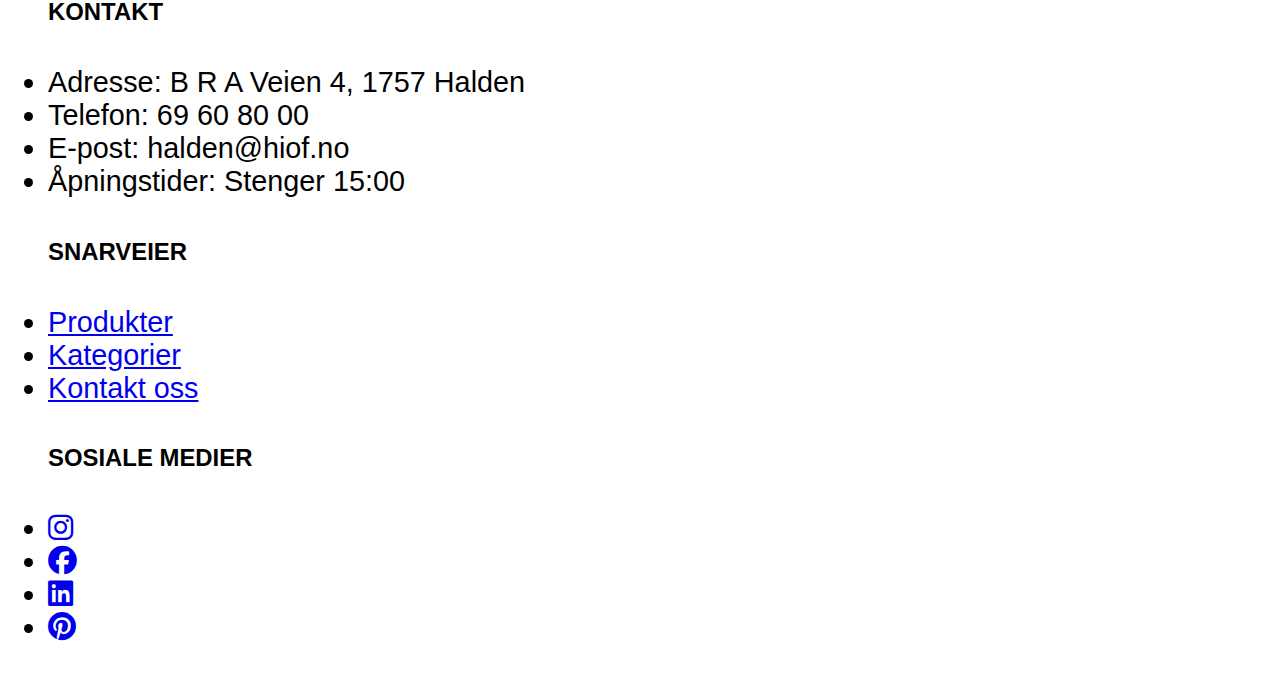
==== commit dfd40b30: "HTML for E" ====
--- a/checkout.html
+++ b/checkout.html
@@ -40,7 +40,145 @@
           ></a>
         </nav>
       </header>
-
+      <main>
+        <h1>Kasse</h1>
+        <section>
+          <h2>1. SHOPPINGBAGGEN DIN</h2>
+          <article>
+            <img src="bilder/dressjakke.jpg" />
+            <h3>Product Name</h3>
+            <p>Kr 1999</p>
+            <p>Farge: Blå</p>
+          </article>
+          <article>
+            <img src="bilder/dressjakke.jpg" />
+            <h3>Product Name</h3>
+            <p>Kr 1999</p>
+            <p>Farge: Blå</p>
+          </article>
+          <article>
+            <img src="bilder/dressjakke.jpg" />
+            <h3>Product Name</h3>
+            <p>Kr 1999</p>
+            <p>Farge: Blå</p>
+          </article>
+        </section>
+        <section>
+          <h2>2. DINE OPPLYSNINGER</h2>
+          <form method="post">
+            <label for="firstname">
+              <input
+                type="text"
+                name="firstname"
+                placeholder="Fornavn*"
+                id="firstname"
+                maxlength="20"
+                required
+              />
+            </label>
+            <label for="lastname">
+              <input
+                type="text"
+                name="lastname"
+                placeholder="Etternavn*"
+                id="lastname"
+                maxlength="45"
+                required
+              />
+            </label>
+            <label for="streetaddress">
+              <input
+                type="text"
+                name="streetaddress"
+                placeholder="Gateadresse*"
+                id="streetaddress"
+                maxlength="40"
+                required
+              />
+            </label>
+            <label for="postnumber">
+              <input
+                type="text"
+                name="postnumber"
+                placeholder="Postnummer*"
+                id="postnumber"
+                maxlength="10"
+                required
+              />
+            </label>
+            <label for="postaddress">
+              <input
+                type="text"
+                name="postaddress"
+                placeholder="Poststed*"
+                id="Postaddress"
+                maxlength="40"
+                required
+              />
+            </label>
+          </form>
+          <button id="saveButton" onclick="">Lagre</button>
+          <button id="cancelButton" onclick="">Avbryt</button>
+        </section>
+        <section>
+          <h3>3. LEVERING</h3>
+          <label>
+            <input type="radio" name="choice" />
+            Express Hjemlevering
+          </label>
+          <label>
+            <input type="radio" name="choice" />
+            Ekspress Pakke til utleveringssted
+          </label>
+          <label>
+            <input type="radio" name="choice" />
+            Standard Hjemlevering
+          </label>
+        </section>
+        <section>
+          <h3>4. BETALING</h3>
+          <p>BETAL MED KORT</p>
+          <label for="cardnumber">
+            Kortnummer
+            <input
+              type="number"
+              name="cardnumber"
+              placeholder="4124 **** 4125 ****"
+              id="cardnumber"
+              required
+            />
+          </label>
+          <label for="carddate">
+            Utløpsdato
+            <input type="date" name="carddate" id="carddate" required />
+          </label>
+          <label for="CVCnumber">
+            CVC/CVV
+            <input
+              type="number"
+              name="CVCnumber"
+              placeholder="CVC/CVV"
+              id="CVCnumber"
+              required
+            />
+          </label>
+          <p>Å betale inkl. mva.</p>
+          <p>1 199 kr</p>
+          <button onclick="">Fullfør Kjøp</button>
+          <p>
+            Du bekrefter herved at opplysningene og dokumentene du har oppgitt
+            er korrekte og fullstendige. Leverandøren forbeholder seg retten til
+            å heve eller avslutte avtaleforholdet dersom det foreligger uriktige
+            eller ufullstendie opplysninger
+          </p>
+          <label>
+            <input type="radio" name="choice" />
+            Ja takk! Send nyhetsbrev til meg.
+            <input type="radio" name="choice" />
+            Jeg ønsker å motta tekstmeldinger med tilbud og nyheter.
+          </label>
+        </section>
+      </main>
       <footer>
         <a href="index.html">
           <img id="footer-logo" src="https://picsum.photos/200" />
--- a/style.css
+++ b/style.css
@@ -1,7 +1,7 @@
- /* html {
+html {
     font-size: calc(1em + 1vw)
 }
-*/
+
 * {
     box-sizing: border-box;
 }
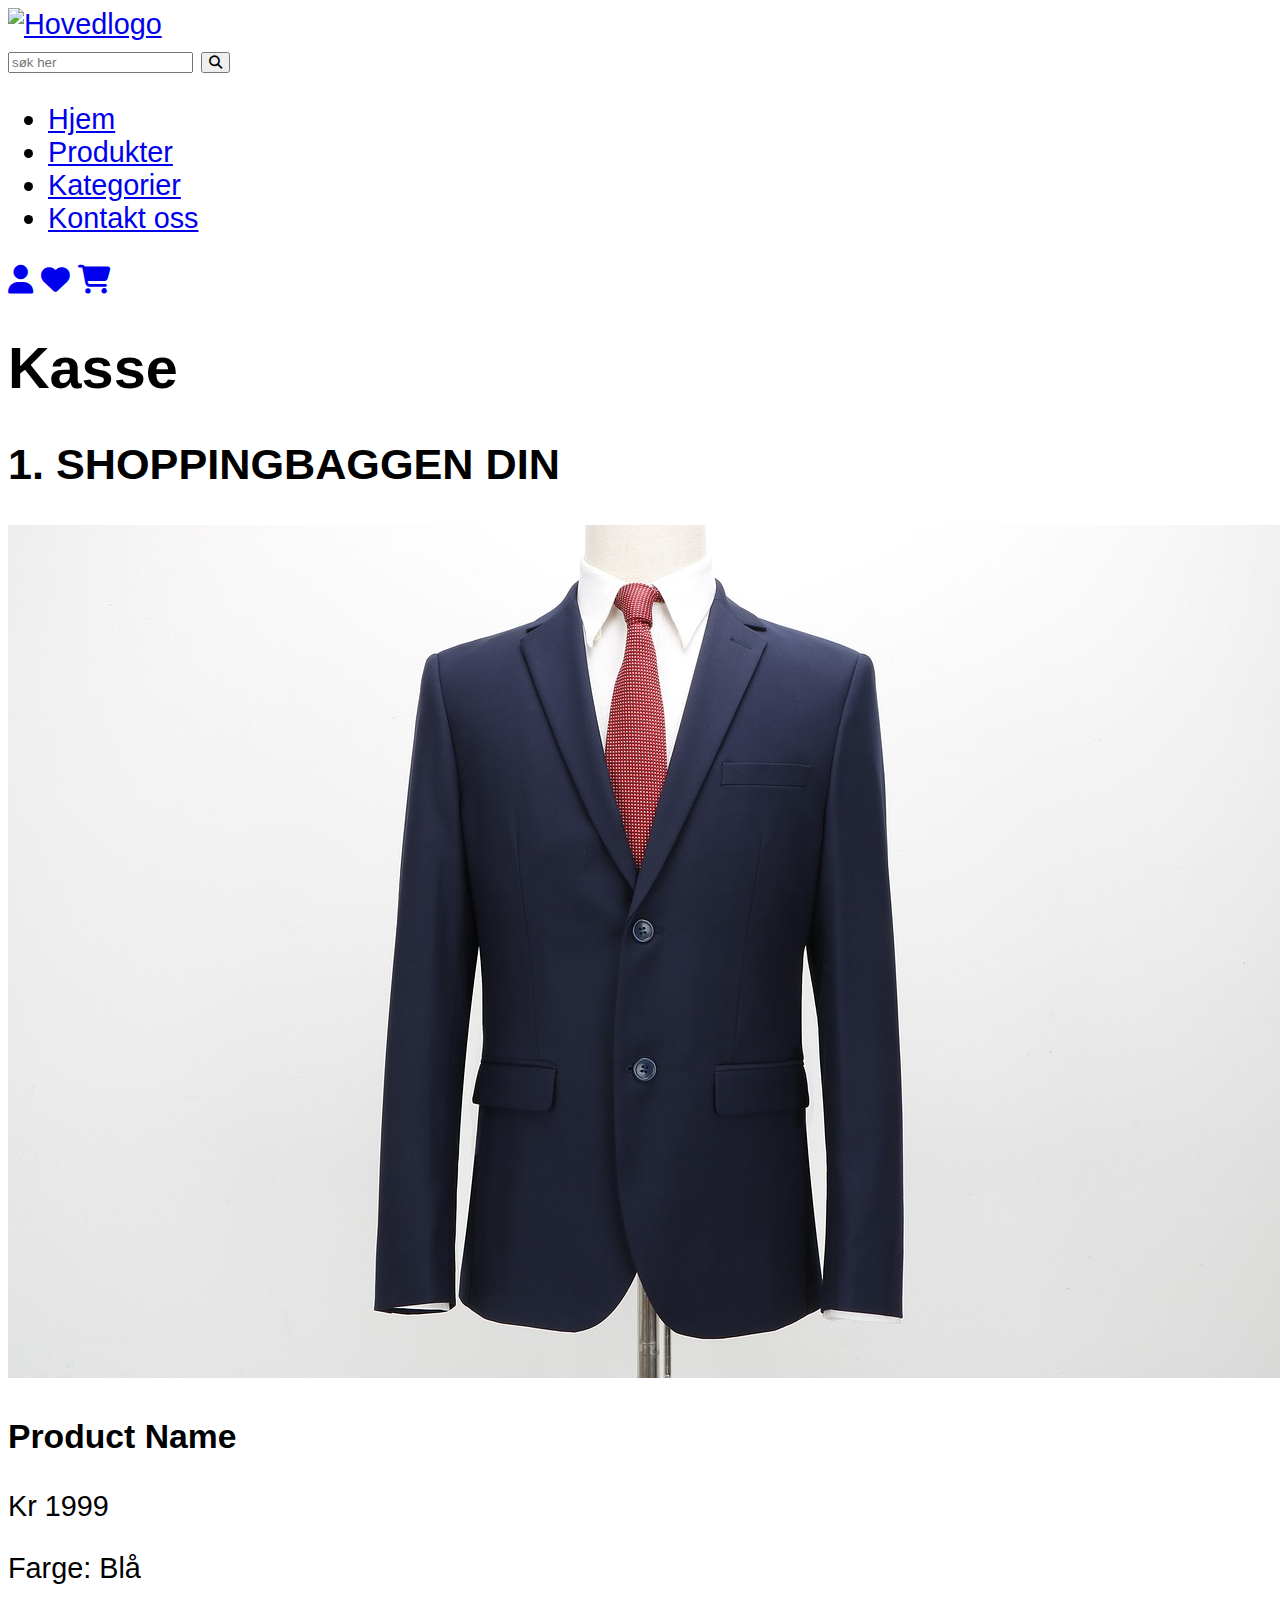
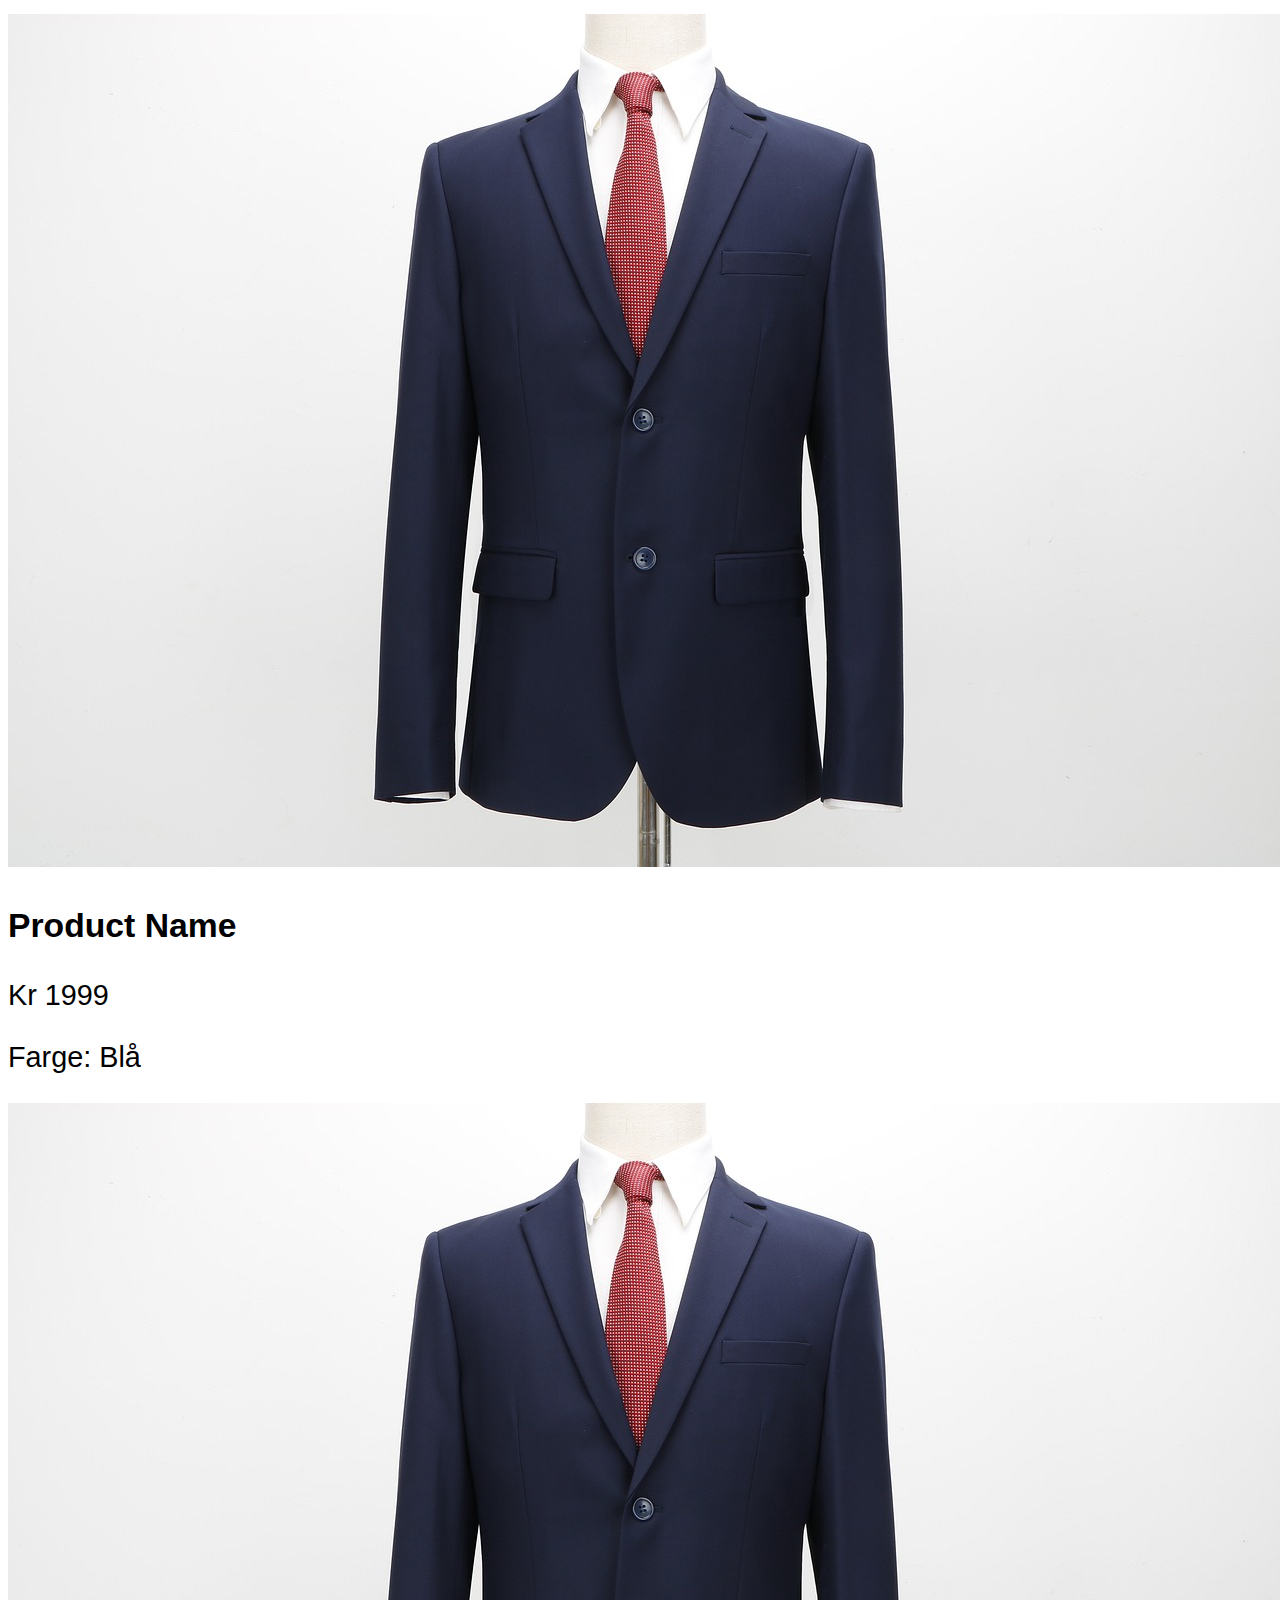
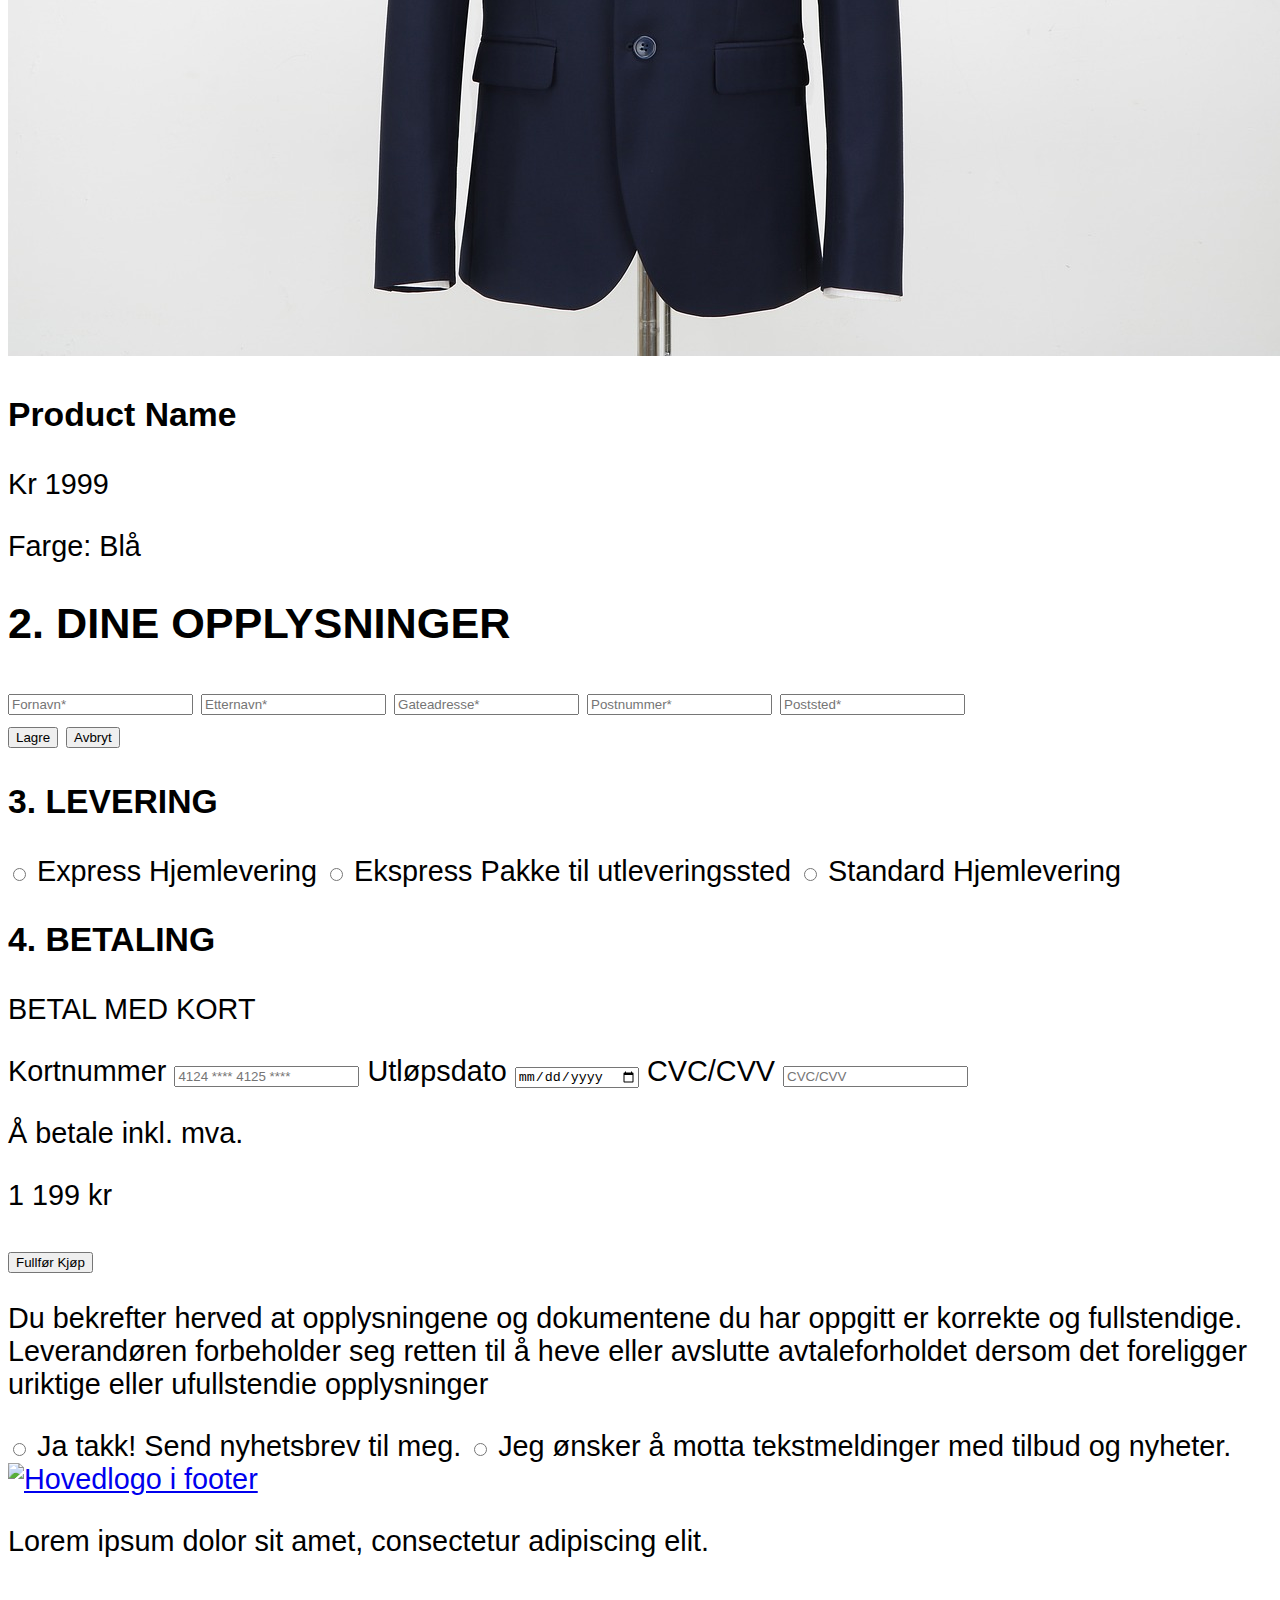
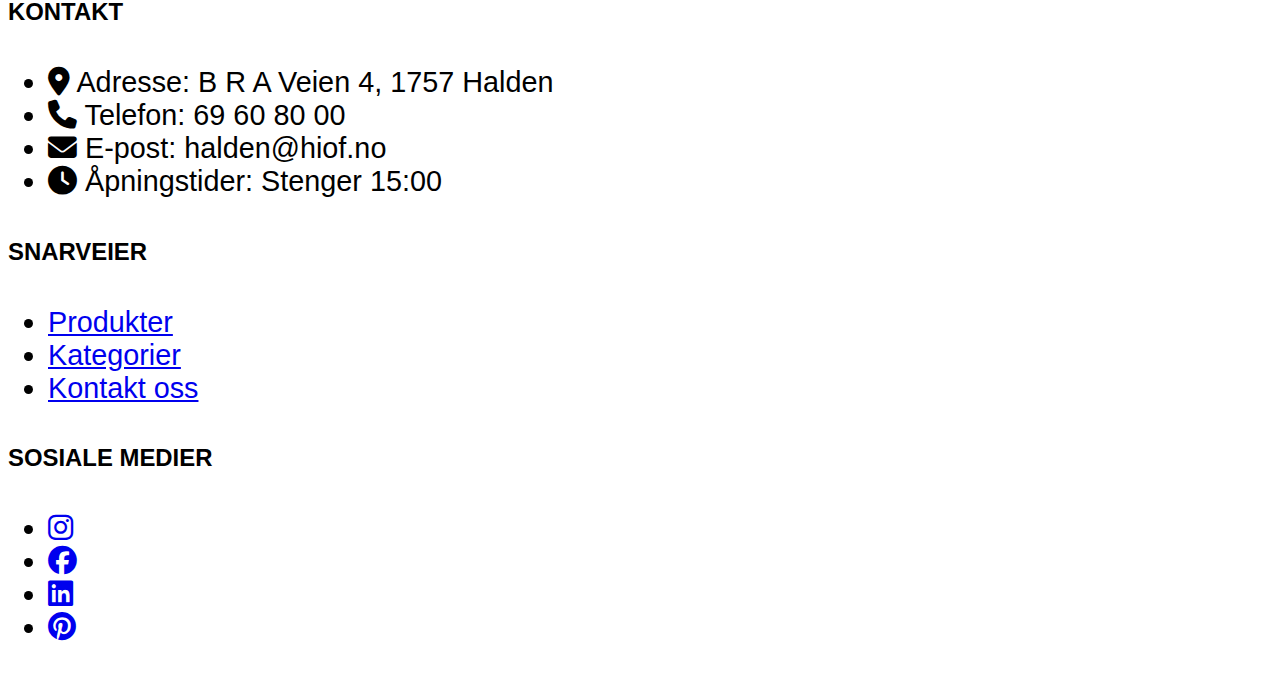
==== commit 59f6d3f4: "Lagt inn hovedinnhold" ====
--- a/checkout.html
+++ b/checkout.html
@@ -13,20 +13,21 @@
     <div id="grid-container">
       <header id="global-header">
         <a href="index.html">
-          <img id="main-logo" src="https://picsum.photos/200" />
+          <img id="main-logo" src="https://picsum.photos/200" alt="Hovedlogo" />
         </a>
         <nav class="flex-space-between">
           <form id="search-bar">
-            <label for="search" hidden>Søk</label>
-            <input type="search" placeholder="søk her" />
-            <button>
+            <label for="search">
+              <input type="search" placeholder="søk her" id="search" />
+            </label>
+            <button type="submit">
               <span><i class="fa-solid fa-magnifying-glass"></i></span>
             </button>
           </form>
           <ul class="flex-menu">
             <li><a href="index.html">Hjem</a></li>
             <li><a href="product.html">Produkter</a></li>
-            <li><a href="#">Kategorier</a></li>
+            <li><a href="index.html#categories">Kategorier</a></li>
             <li><a href="#contact-info">Kontakt oss</a></li>
           </ul>
           <a href="#"
@@ -45,19 +46,19 @@
         <section>
           <h2>1. SHOPPINGBAGGEN DIN</h2>
           <article>
-            <img src="bilder/dressjakke.jpg" />
+            <img src="bilder/dressjakke.jpg" alt="Produktet" />
             <h3>Product Name</h3>
             <p>Kr 1999</p>
             <p>Farge: Blå</p>
           </article>
           <article>
-            <img src="bilder/dressjakke.jpg" />
+            <img src="bilder/dressjakke.jpg" alt="Produktet" />
             <h3>Product Name</h3>
             <p>Kr 1999</p>
             <p>Farge: Blå</p>
           </article>
           <article>
-            <img src="bilder/dressjakke.jpg" />
+            <img src="bilder/dressjakke.jpg" alt="Produktet" />
             <h3>Product Name</h3>
             <p>Kr 1999</p>
             <p>Farge: Blå</p>
@@ -111,7 +112,7 @@
                 type="text"
                 name="postaddress"
                 placeholder="Poststed*"
-                id="Postaddress"
+                id="postaddress"
                 maxlength="40"
                 required
               />
@@ -171,9 +172,11 @@
             å heve eller avslutte avtaleforholdet dersom det foreligger uriktige
             eller ufullstendie opplysninger
           </p>
-          <label>
+          <label id="newsletter">
             <input type="radio" name="choice" />
             Ja takk! Send nyhetsbrev til meg.
+          </label>
+          <label id="offers-and-news">
             <input type="radio" name="choice" />
             Jeg ønsker å motta tekstmeldinger med tilbud og nyheter.
           </label>
@@ -181,35 +184,59 @@
       </main>
       <footer>
         <a href="index.html">
-          <img id="footer-logo" src="https://picsum.photos/200" />
+          <img
+            id="footer-logo"
+            src="https://picsum.photos/200"
+            alt="Hovedlogo i footer"
+          />
         </a>
         <p>Lorem ipsum dolor sit amet, consectetur adipiscing elit.</p>
+        <h5>KONTAKT</h5>
         <ul id="contact-info">
-          <h5>KONTAKT</h5>
-          <li>Adresse: B R A Veien 4, 1757 Halden</li>
-          <li>Telefon: 69 60 80 00</li>
-          <li>E-post: halden@hiof.no</li>
-          <li>Åpningstider: Stenger 15:00</li>
+          <li>
+            <span><i class="fa-solid fa-location-dot"></i></span>
+            Adresse: B R A Veien 4, 1757 Halden
+          </li>
+          <li>
+            <span><i class="fa-solid fa-phone"></i></span>
+            Telefon: 69 60 80 00
+          </li>
+          <li>
+            <span><i class="fa-solid fa-envelope"></i></span>
+            E-post: halden@hiof.no
+          </li>
+          <li>
+            <span><i class="fa-solid fa-clock"></i></span>
+            Åpningstider: Stenger 15:00
+          </li>
         </ul>
+        <h5>SNARVEIER</h5>
         <ul id="footer-nav">
-          <h5>SNARVEIER</h5>
-          <li><a href="#">Produkter</a></li>
-          <li><a href="#">Kategorier</a></li>
-          <li><a href="#">Kontakt oss</a></li>
+          <li><a href="product.html">Produkter</a></li>
+          <li><a href="index.html#categories">Kategorier</a></li>
+          <li><a href="#contant-info">Kontakt oss</a></li>
         </ul>
+        <h5>SOSIALE MEDIER</h5>
         <ul>
-          <h5>SOSIALE MEDIER</h5>
-          <li>
-            <a href="#"><i class="fa-brands fa-instagram"></i></a>
-          </li>
-          <li>
-            <a href="#"><i class="fa-brands fa-facebook"></i></a>
-          </li>
-          <li>
-            <a href="#"><i class="fa-brands fa-linkedin"></i></a>
-          </li>
-          <li>
-            <a href="#"><i class="fa-brands fa-pinterest"></i></a>
+          <li>
+            <a href="https://www.instagram.com/">
+              <i class="fa-brands fa-instagram"></i>
+            </a>
+          </li>
+          <li>
+            <a href="https://www.facebook.com/"
+              ><i class="fa-brands fa-facebook"></i
+            ></a>
+          </li>
+          <li>
+            <a href="https://www.linkedin.com/"
+              ><i class="fa-brands fa-linkedin"></i
+            ></a>
+          </li>
+          <li>
+            <a href="https://no.pinterest.com/"
+              ><i class="fa-brands fa-pinterest"></i
+            ></a>
           </li>
         </ul>
       </footer>
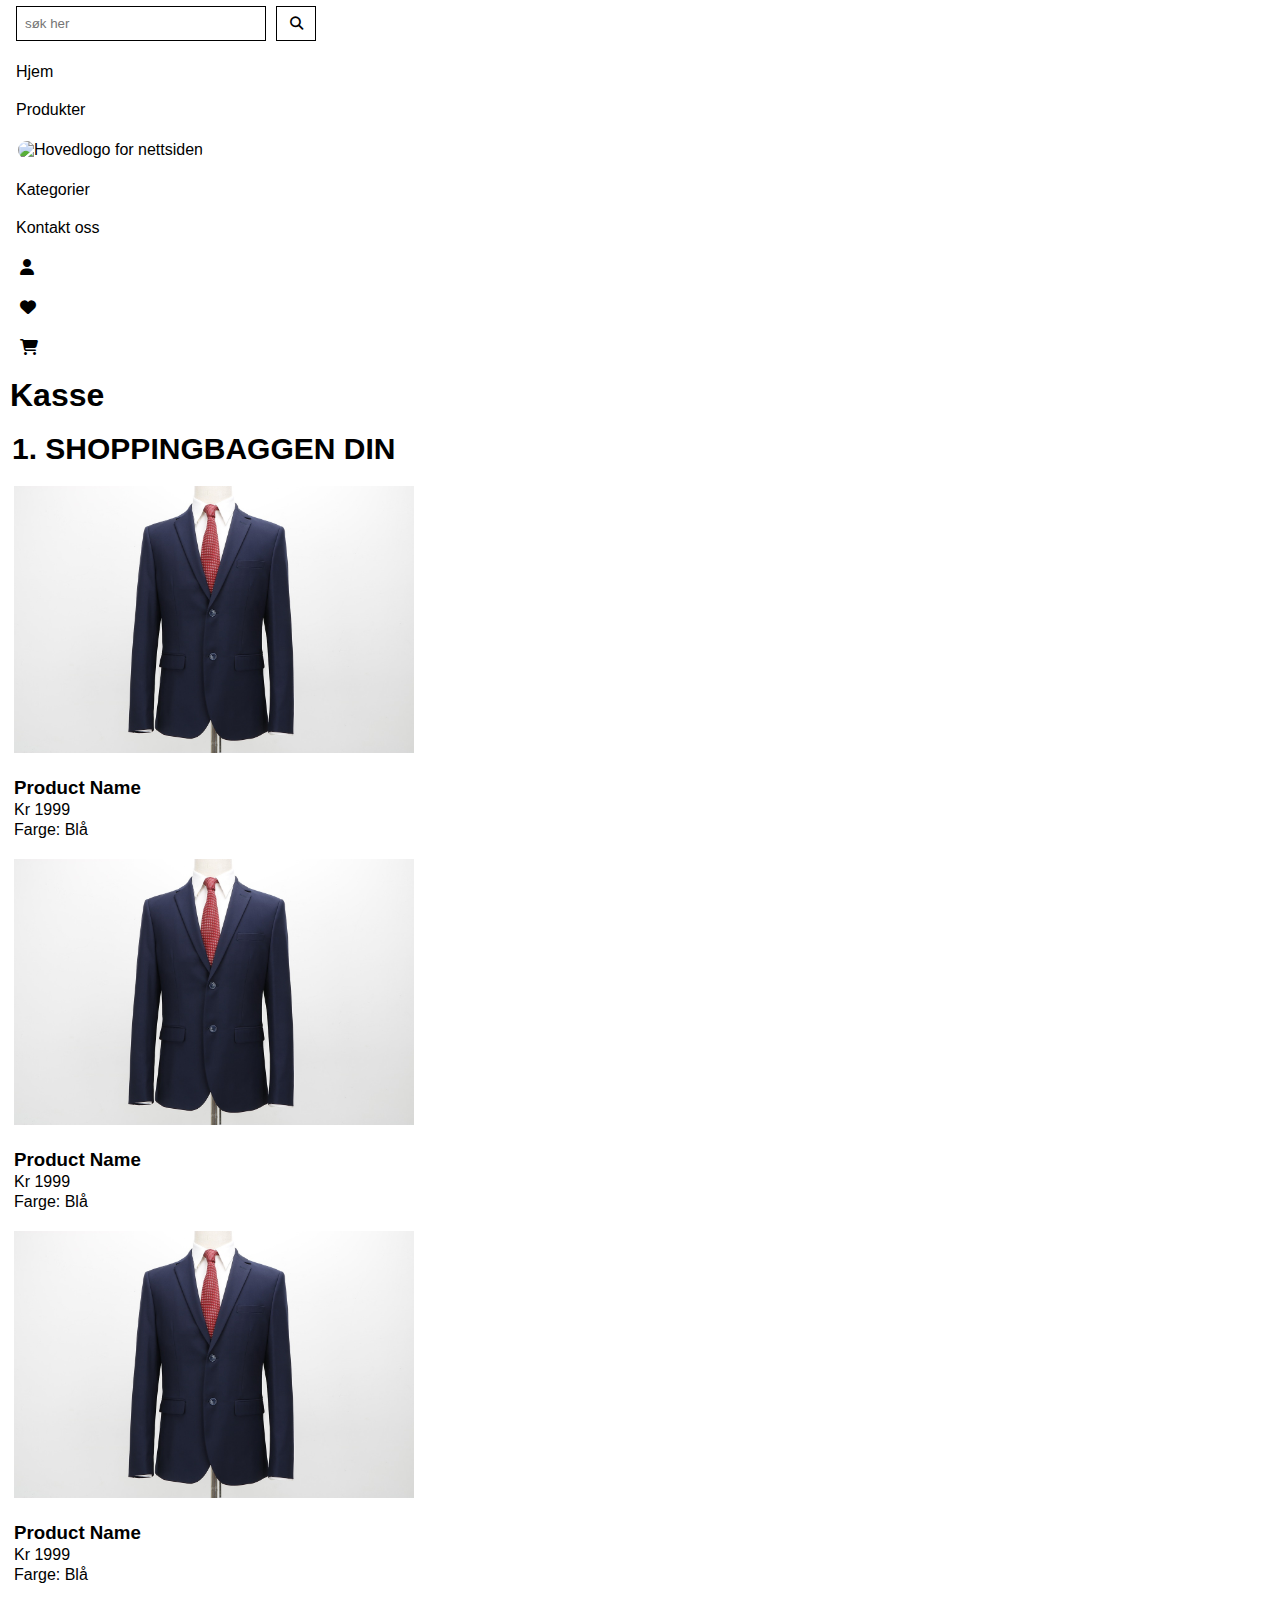
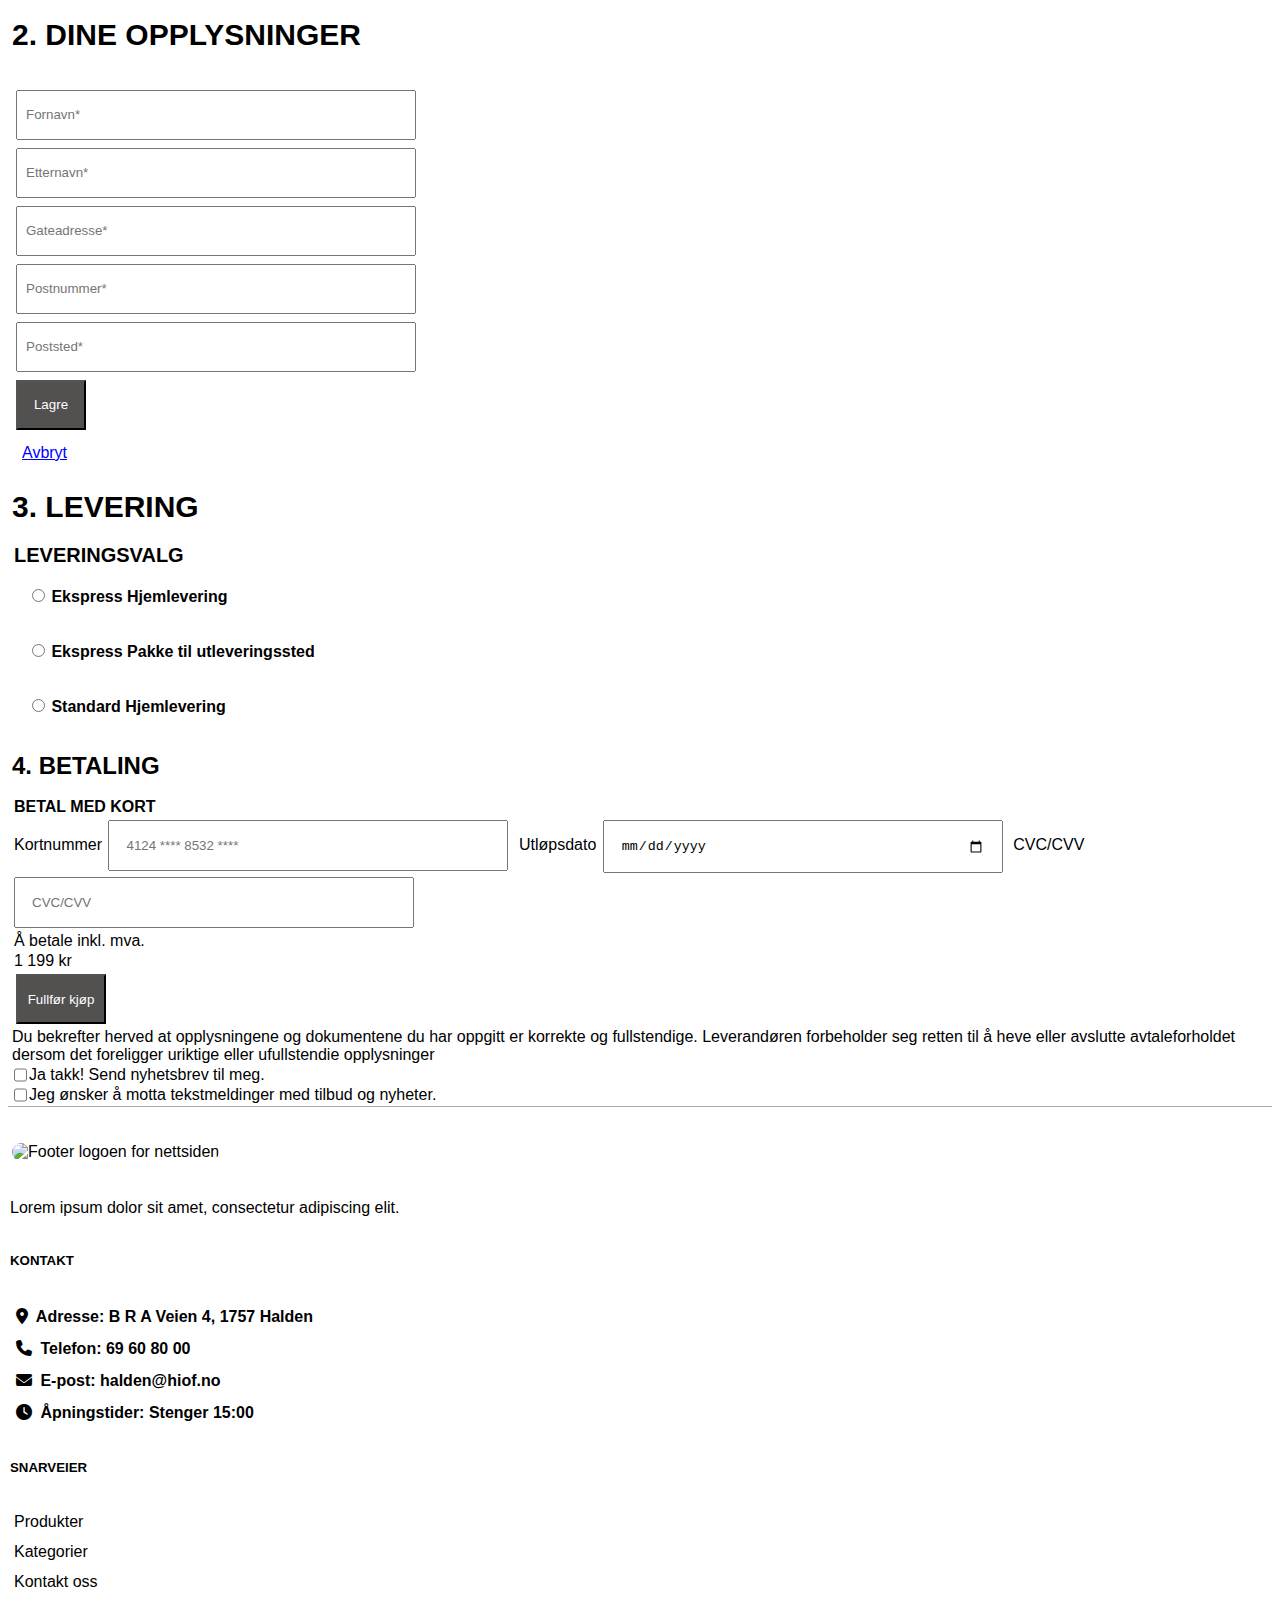
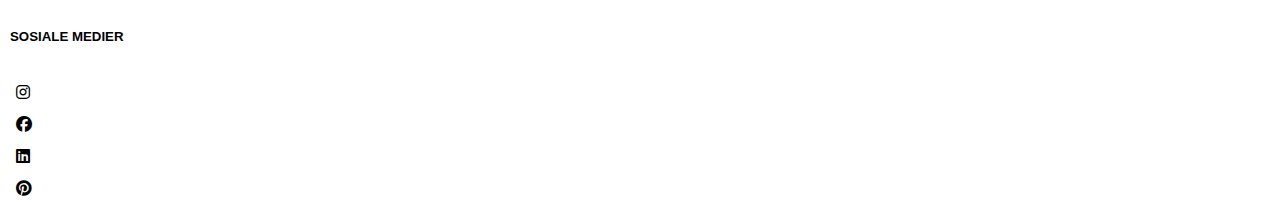
==== commit 434c8da3: "Karakterkrav E" ====
--- a/checkout.html
+++ b/checkout.html
@@ -12,9 +12,6 @@
   <body>
     <div id="grid-container">
       <header id="global-header">
-        <a href="index.html">
-          <img id="main-logo" src="https://picsum.photos/200" alt="Hovedlogo" />
-        </a>
         <nav class="flex-space-between">
           <form id="search-bar">
             <label for="search">
@@ -27,23 +24,37 @@
           <ul class="flex-menu">
             <li><a href="index.html">Hjem</a></li>
             <li><a href="product.html">Produkter</a></li>
+            <li>
+              <a href="index.html"
+                ><img
+                  id="main-logo"
+                  src="https://picsum.photos/200"
+                  alt="Hovedlogo for nettsiden"
+              /></a>
+            </li>
             <li><a href="index.html#categories">Kategorier</a></li>
             <li><a href="#contact-info">Kontakt oss</a></li>
+            <li>
+              <a href="#" class="icons"
+                ><span><i class="fa-regular fa-user"></i></span
+              ></a>
+            </li>
+            <li>
+              <a href="#" class="icons"
+                ><span><i class="fa-regular fa-heart"></i></span
+              ></a>
+            </li>
+            <li>
+              <a href="checkout.html" class="icons"
+                ><span><i class="fa-solid fa-cart-shopping"></i></span
+              ></a>
+            </li>
           </ul>
-          <a href="#"
-            ><span><i class="fa-regular fa-user"></i></span
-          ></a>
-          <a href="#"
-            ><span><i class="fa-regular fa-heart"></i></span
-          ></a>
-          <a href="checkout.html"
-            ><span><i class="fa-solid fa-cart-shopping"></i></span
-          ></a>
         </nav>
       </header>
       <main>
-        <h1>Kasse</h1>
-        <section>
+        <h1 id=" ">Kasse</h1>
+        <section id="user-cart">
           <h2>1. SHOPPINGBAGGEN DIN</h2>
           <article>
             <img src="bilder/dressjakke.jpg" alt="Produktet" />
@@ -64,7 +75,8 @@
             <p>Farge: Blå</p>
           </article>
         </section>
-        <section>
+
+        <section id="user-info">
           <h2>2. DINE OPPLYSNINGER</h2>
           <form method="post">
             <label for="firstname">
@@ -99,7 +111,7 @@
             </label>
             <label for="postnumber">
               <input
-                type="text"
+                type="number"
                 name="postnumber"
                 placeholder="Postnummer*"
                 id="postnumber"
@@ -117,55 +129,68 @@
                 required
               />
             </label>
-          </form>
-          <button id="saveButton" onclick="">Lagre</button>
-          <button id="cancelButton" onclick="">Avbryt</button>
-        </section>
-        <section>
-          <h3>3. LEVERING</h3>
-          <label>
-            <input type="radio" name="choice" />
-            Express Hjemlevering
-          </label>
-          <label>
-            <input type="radio" name="choice" />
-            Ekspress Pakke til utleveringssted
-          </label>
-          <label>
-            <input type="radio" name="choice" />
-            Standard Hjemlevering
-          </label>
-        </section>
-        <section>
-          <h3>4. BETALING</h3>
-          <p>BETAL MED KORT</p>
-          <label for="cardnumber">
-            Kortnummer
+            <label for="saveButton">
+              <input id="saveButton" type="submit" name="save" value="Lagre" />
+            </label>
+            <a href="index.html">Avbryt</a>
+          </form>
+        </section>
+
+        <section id="user-delivery">
+          <h2>3. LEVERING</h2>
+          <form>
+            <p>LEVERINGSVALG</p>
+            <label>
+              <input type="radio" name="choice" />
+              Ekspress Hjemlevering
+            </label>
+            <label>
+              <input type="radio" name="choice" />
+              Ekspress Pakke til utleveringssted
+            </label>
+            <label>
+              <input type="radio" name="choice" />
+              Standard Hjemlevering
+            </label>
+          </form>
+        </section>
+        <section id="user-pay">
+          <h2>4. BETALING</h2>
+          <form>
+            <p id="pay-with-card">BETAL MED KORT</p>
+            <label for="cardnumber">
+              Kortnummer
+              <input
+                type="number"
+                name="cardnumber"
+                placeholder="4124 **** 8532 ****"
+                required
+              />
+            </label>
+            <label for="carddate">
+              Utløpsdato
+              <input type="date" name="carddate" required />
+            </label>
+            <label for="CVCnumber">
+              CVC/CVV
+              <input
+                type="number"
+                name="CVCnumber"
+                placeholder="CVC/CVV"
+                required
+              />
+            </label>
+            <span>
+              <p>Å betale inkl. mva.</p>
+              <p>1 199 kr</p>
+            </span>
             <input
-              type="number"
-              name="cardnumber"
-              placeholder="4124 **** 4125 ****"
-              id="cardnumber"
-              required
+              id="purchaseButton"
+              type="submit"
+              name="complete-purc"
+              value="Fullfør kjøp"
             />
-          </label>
-          <label for="carddate">
-            Utløpsdato
-            <input type="date" name="carddate" id="carddate" required />
-          </label>
-          <label for="CVCnumber">
-            CVC/CVV
-            <input
-              type="number"
-              name="CVCnumber"
-              placeholder="CVC/CVV"
-              id="CVCnumber"
-              required
-            />
-          </label>
-          <p>Å betale inkl. mva.</p>
-          <p>1 199 kr</p>
-          <button onclick="">Fullfør Kjøp</button>
+          </form>
           <p>
             Du bekrefter herved at opplysningene og dokumentene du har oppgitt
             er korrekte og fullstendige. Leverandøren forbeholder seg retten til
@@ -173,24 +198,26 @@
             eller ufullstendie opplysninger
           </p>
           <label id="newsletter">
-            <input type="radio" name="choice" />
+            <input type="checkbox" name="choice" />
             Ja takk! Send nyhetsbrev til meg.
           </label>
           <label id="offers-and-news">
-            <input type="radio" name="choice" />
+            <input type="checkbox" name="choice" />
             Jeg ønsker å motta tekstmeldinger med tilbud og nyheter.
           </label>
         </section>
       </main>
+
       <footer>
         <a href="index.html">
           <img
             id="footer-logo"
             src="https://picsum.photos/200"
-            alt="Hovedlogo i footer"
+            alt="Footer logoen for nettsiden"
           />
         </a>
         <p>Lorem ipsum dolor sit amet, consectetur adipiscing elit.</p>
+
         <h5>KONTAKT</h5>
         <ul id="contact-info">
           <li>
@@ -217,7 +244,7 @@
           <li><a href="#contant-info">Kontakt oss</a></li>
         </ul>
         <h5>SOSIALE MEDIER</h5>
-        <ul>
+        <ul id="social-media">
           <li>
             <a href="https://www.instagram.com/">
               <i class="fa-brands fa-instagram"></i>
--- a/style.css
+++ b/style.css
@@ -1,11 +1,347 @@
-html {
-    font-size: calc(1em + 1vw)
-}
-
+/* Alle sidene */
 * {
     box-sizing: border-box;
+    margin: 2px;
+    padding: 0;
 }
 
 body {
-    font-family: Arial, Helvetica, sans-serif;
-}
+    font-family:Arial, Helvetica, sans-serif
+}
+
+#global-header {
+    grid-column: 1 / 4;
+    grid-row: 1 / 2;
+}
+
+.flex-space-between  {
+
+    .flex-menu {
+        padding: 1rem 0 1rem;
+        list-style: none;
+        display: grid;
+        gap: 1rem;
+
+    }
+
+        #search-bar {
+        input {
+            width: 250px;
+            height: 35px;
+            padding: 0.5rem;
+            background-color: white;
+            border-width: 1px;
+            border-style: solid;
+            border-color: black;
+        }
+
+        button {
+            height: 35px;
+            width: 40px;
+            padding: 0.5rem;
+            background-color: white;
+            border-width: 1px;
+            border-style: solid;
+            border-color: black;
+        }
+    }
+
+
+    #main-logo {
+        border-radius: 100px;  
+        width: 110px;
+    }
+
+    a {
+        text-decoration: none;
+        color: black
+    }
+}
+
+main {
+    grid-column: 2/3;
+    grid-row: 2/3;
+}
+
+footer {
+    border-top: rgba(0, 0, 0, 0.329);
+    border-top-width: 1px;
+    border-top-style: solid;
+    display: grid;
+    gap: 2rem;
+    padding: 2rem 0 0;
+
+    #footer-logo {
+        width: 120px;
+        border-radius: 100px;
+    }
+
+    #contact-info li {
+        font-weight: bold;
+    }
+
+    ul {
+        list-style: none;
+        display: grid;
+        gap: 0.5rem;
+    }
+    
+    a {
+        color: black;
+        text-decoration: none;
+    }
+}
+        
+/* index.html */
+#banner {
+    display: flex;
+    flex-wrap: wrap;
+    justify-content: right;
+    padding: 1.5rem;
+    background-color: #ccc;
+    gap: 2rem;
+
+    a {
+        text-decoration: none;
+        color: black;
+        background-color: white;
+        font-weight: bold;
+        padding: 1rem;
+    }
+}
+
+
+.pop-sellers {
+    display: grid;
+    grid-template-columns: 1fr 1fr 1fr;
+    grid-template-rows: repeat(3, auto);
+    justify-content: center;
+    padding: 3rem 0 0;
+    gap: 1rem;
+
+    h1 {
+        grid-column: 1 / 4;
+        grid-row: 1/2;
+    }
+
+    p {
+        grid-column: 1/4;
+        grid-row: 2/3;
+    }
+
+    #new-product {
+        grid-column: 1/2;
+        grid-row: 3/4;
+        padding: 1rem;
+        border-style: solid;
+        border-width: 1px;
+        border-color: rgb(148, 135, 135);
+    }
+
+    #special-price {
+        grid-column: 2/3;
+        grid-row: 3/4;
+        padding: 1rem;
+        border-style: solid;
+        border-width: 1px;
+        border-color: rgb(148, 135, 135);
+    }
+
+    #best-sellers {
+        grid-column: 3/4;
+        grid-row: 3/4;
+        display: flex;
+        padding: 1rem;
+        border-style: solid;
+        border-width: 1px;
+        border-color: rgb(148, 135, 135);
+    }
+    
+}
+
+.products {
+
+    padding: 1rem 0 1.5rem;
+
+    .product-card  {
+
+        padding-top: 1rem;
+
+        img {
+            width: 100%;
+        }
+
+        h3{
+            padding-top: 1rem;
+        }
+
+        p {
+            padding-top: 1rem;
+        }
+    }
+}
+
+#categories {
+    display: grid;
+    grid-template-columns: 1fr;
+    grid-template-rows: repeat(7, auto);
+    gap: 1rem;
+    padding: 1.5rem 0 1.5rem;
+
+    article {
+        border-style: solid;
+        border-color: black;
+        border-width: 1px;
+        max-width: 100%;
+        min-height: 200px;
+
+        display: flex;
+        justify-content: center;
+        align-items: center;
+    }
+}
+
+.reviews {
+    display: flex;
+    flex-wrap:wrap;
+    justify-content: left;
+    gap: 1rem;
+
+    h3 {
+        font-size: 24px;
+    }
+
+    article {
+    border-style: solid;
+    border-color: rgba(0, 0, 0, 0.110);
+    border-width: 1px;
+    padding: 1rem;
+
+        img {
+            max-width: 120px;
+        }
+
+        .username {
+            font-weight: bold;
+            padding: 1rem 0 1rem;
+        }
+
+        p {
+            font-weight: 500;
+            padding: 0 0 1rem;
+        }
+    }
+}
+
+/* Checkout.html */
+#user-cart {
+    h2 {
+        padding: 1rem 0 0;
+        font-weight: bold;
+        font-size: 30px;
+    }
+    article {
+
+        img {
+            max-width: 400px;
+            padding: 1rem 0 1rem;
+        }
+    }
+}
+
+#user-info {
+    h2 {
+        padding: 2rem 0 2rem;
+        font-weight: bold;
+        font-size: 30px;
+    }
+
+    form {
+        display: grid;
+        grid-template-columns: 1fr;
+        grid-template-rows: repeat (5, auto);
+
+        input {
+            padding: 0.5rem;
+            width: 400px;
+            height: 50px;
+        }
+
+        a {
+            color:blue;
+            padding: 0.5rem;
+        }
+    }
+    
+    #saveButton {
+        width: 70px;
+        height: 50px;
+        background-color: rgb(83, 80, 80);
+        color: white;
+        border-radius: 0;
+    }
+}
+
+#user-delivery {
+    
+    form {
+        display: grid;
+        grid-template-columns: 1fr;
+        grid-template-rows: repeat(3, auto);
+
+        p {
+            font-weight: bold;
+            font-size: 20px;
+        }
+
+        label {
+            font-weight: bold;
+            padding: 1rem;
+        }
+    }
+    h2{
+        padding: 1rem 0 1rem;
+        font-weight: bold;
+        font-size: 30px;
+    }
+
+}
+
+#user-pay {
+    
+    h2 {
+        padding: 1rem 0 1rem;
+    }
+
+    form {
+
+        #pay-with-card {
+            font-weight: bold;
+        }
+
+        input {
+            padding: 1rem;
+            width: 400px;
+        }
+
+        span {
+            padding: 2rem 0 0;
+        }
+
+        #purchaseButton {
+            padding: 0rem;
+            width: 90px;
+            height: 50px;
+            background-color: rgb(83, 80, 80);
+            color: white;
+            border-radius: 0;
+        }
+    }
+
+    label#newsletter , label#offers-and-news  {
+        display: flex;
+        
+}
+}
+
+
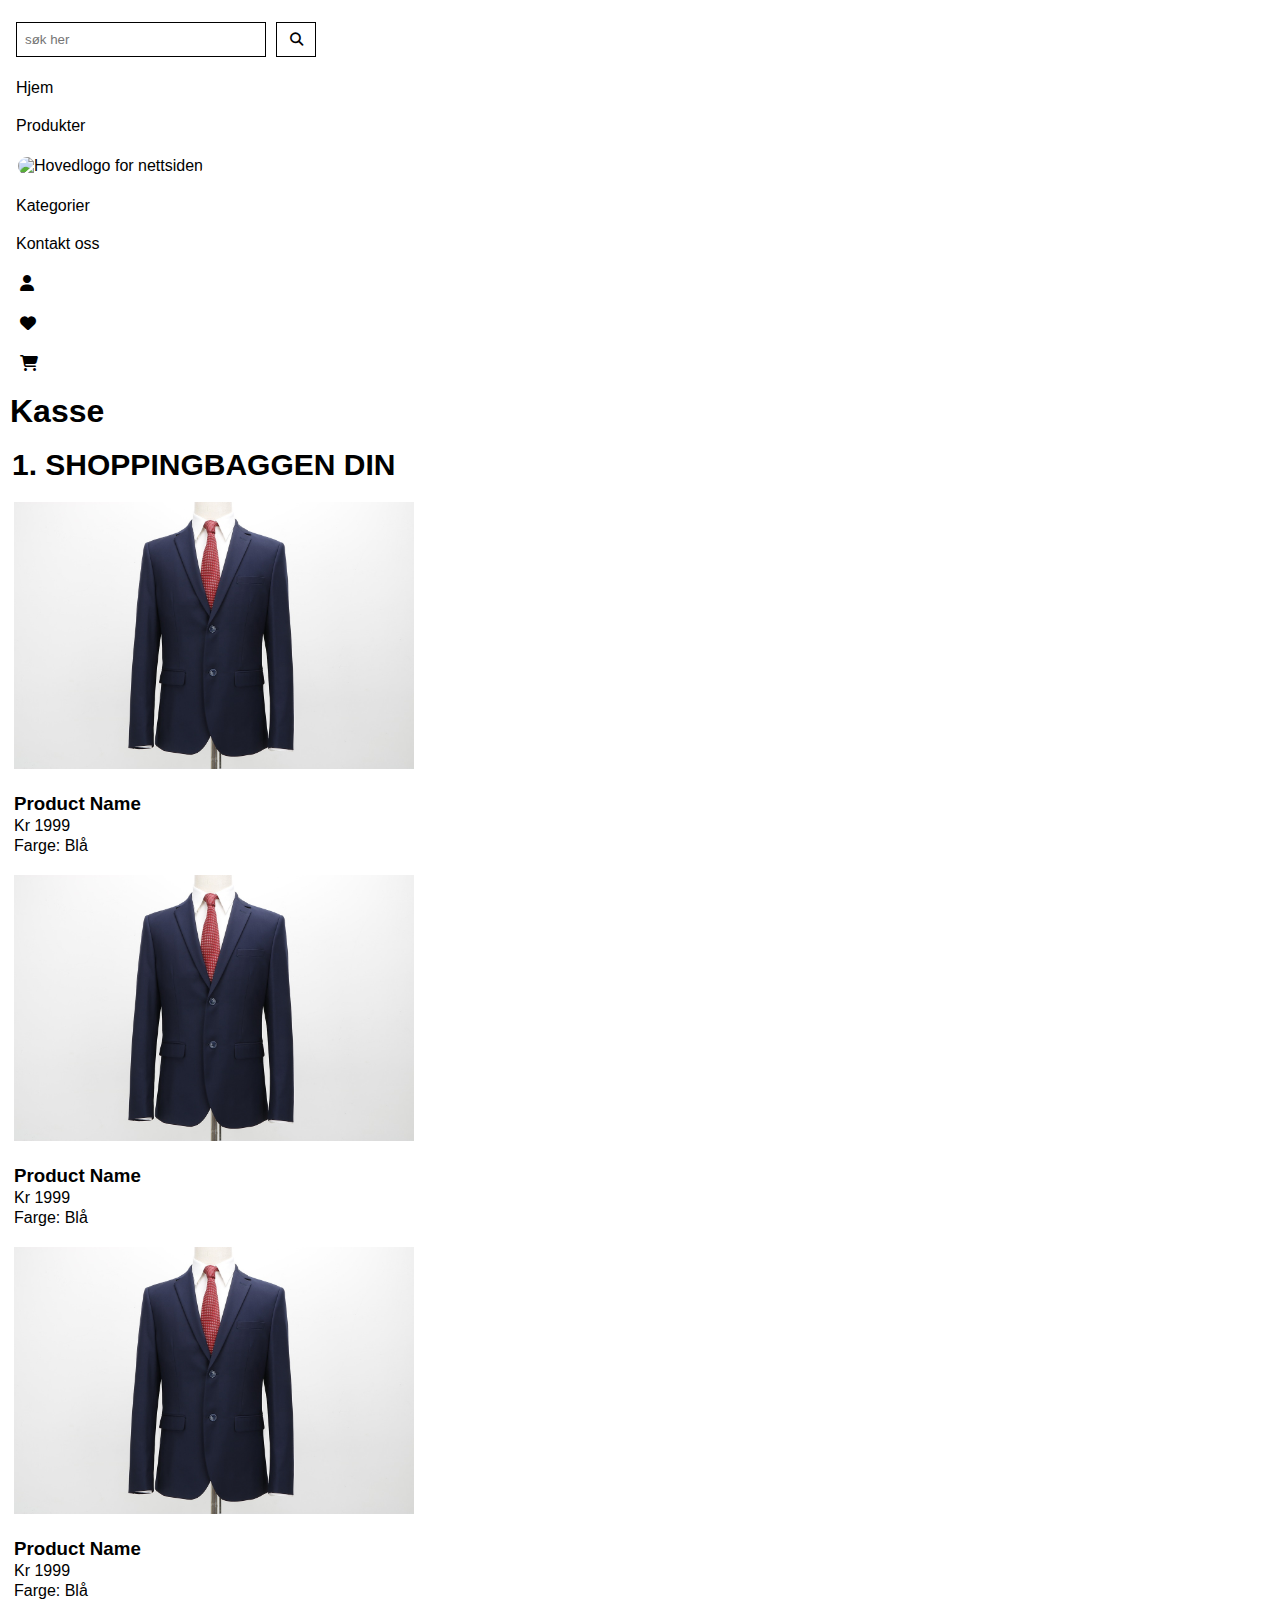
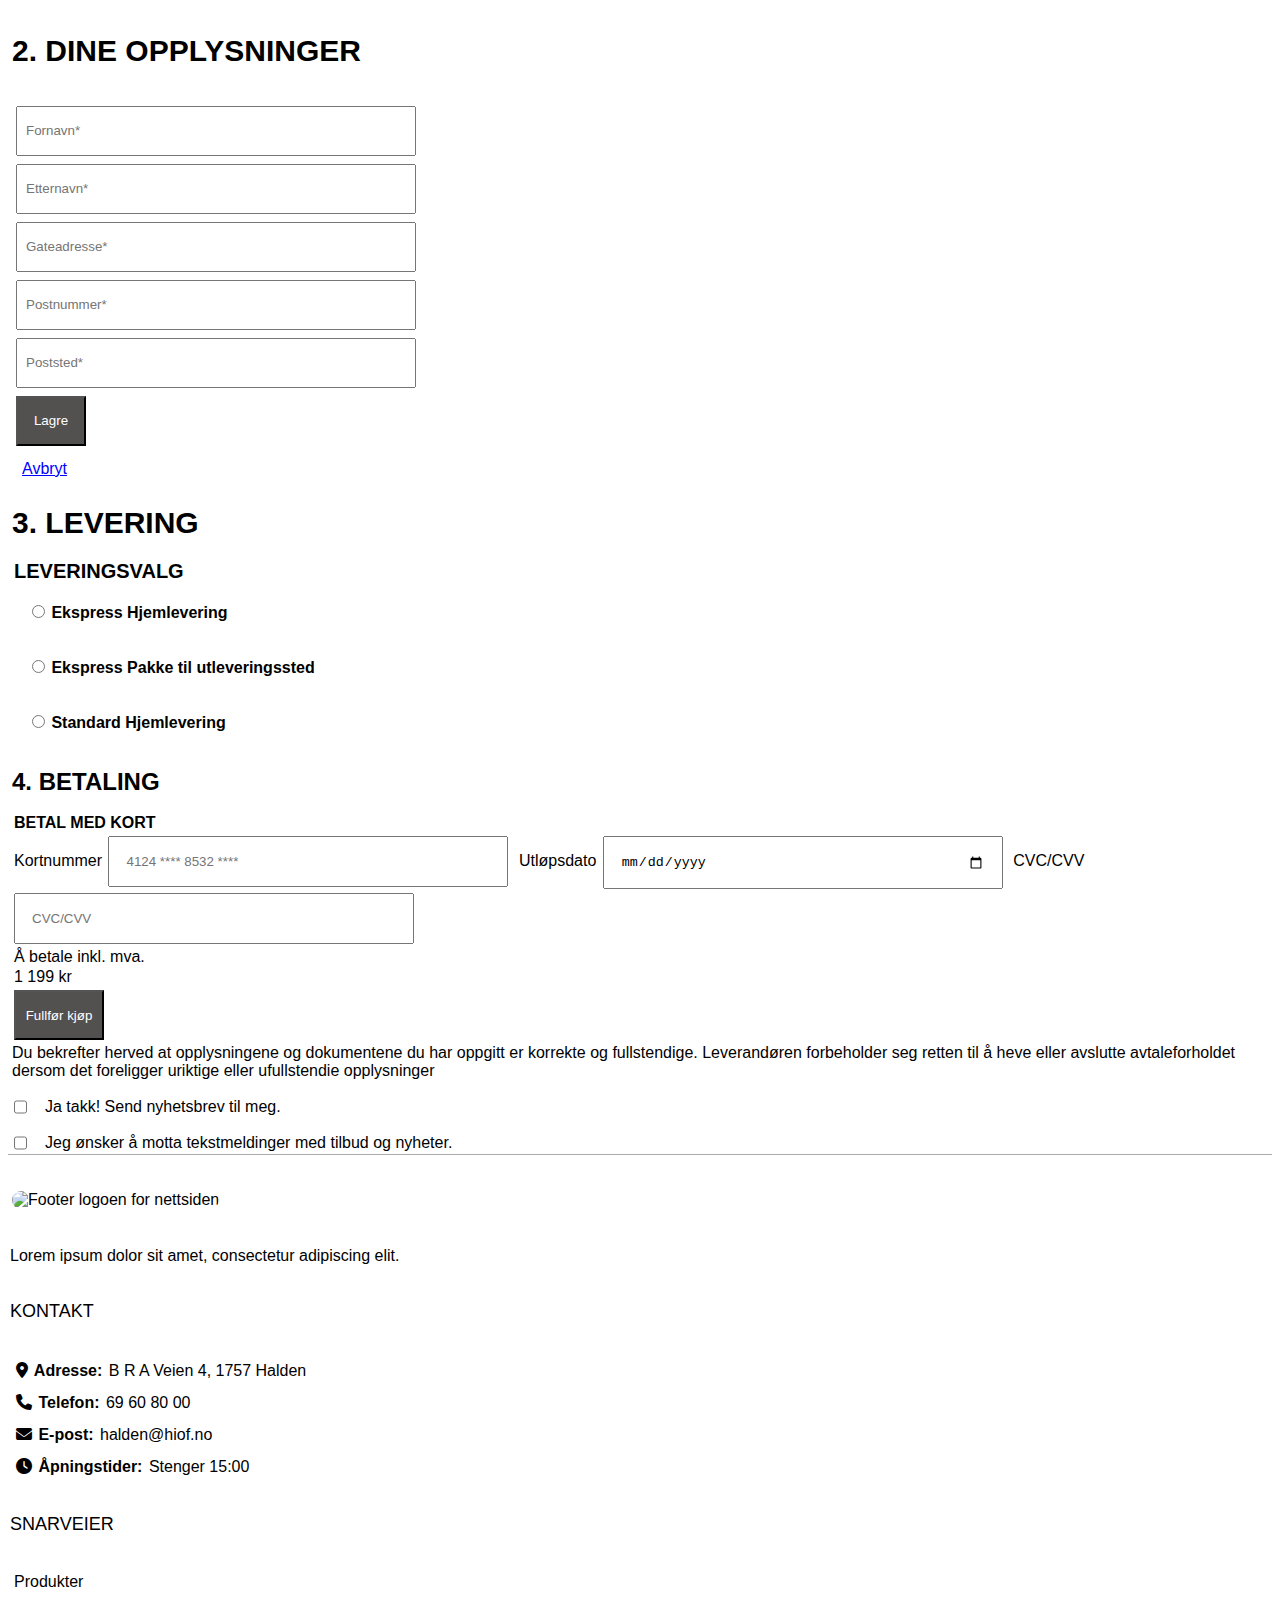
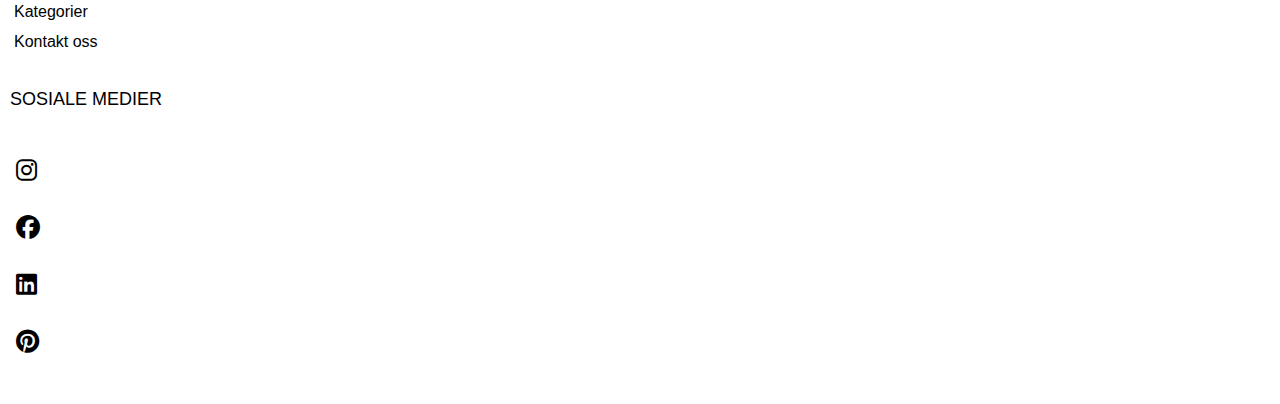
==== commit ad5da945: "Karakter krav E" ====
--- a/checkout.html
+++ b/checkout.html
@@ -53,7 +53,7 @@
         </nav>
       </header>
       <main>
-        <h1 id=" ">Kasse</h1>
+        <h1>Kasse</h1>
         <section id="user-cart">
           <h2>1. SHOPPINGBAGGEN DIN</h2>
           <article>
@@ -115,7 +115,6 @@
                 name="postnumber"
                 placeholder="Postnummer*"
                 id="postnumber"
-                maxlength="10"
                 required
               />
             </label>
@@ -163,27 +162,27 @@
               <input
                 type="number"
                 name="cardnumber"
+                id="cardnumber"
                 placeholder="4124 **** 8532 ****"
                 required
               />
             </label>
             <label for="carddate">
               Utløpsdato
-              <input type="date" name="carddate" required />
+              <input type="date" id="carddate" name="carddate" required />
             </label>
             <label for="CVCnumber">
               CVC/CVV
               <input
                 type="number"
                 name="CVCnumber"
+                id="CVCnumber"
                 placeholder="CVC/CVV"
                 required
               />
             </label>
-            <span>
-              <p>Å betale inkl. mva.</p>
-              <p>1 199 kr</p>
-            </span>
+            <p>Å betale inkl. mva.</p>
+            <p>1 199 kr</p>
             <input
               id="purchaseButton"
               type="submit"
@@ -221,20 +220,20 @@
         <h5>KONTAKT</h5>
         <ul id="contact-info">
           <li>
-            <span><i class="fa-solid fa-location-dot"></i></span>
-            Adresse: B R A Veien 4, 1757 Halden
-          </li>
-          <li>
-            <span><i class="fa-solid fa-phone"></i></span>
-            Telefon: 69 60 80 00
-          </li>
-          <li>
-            <span><i class="fa-solid fa-envelope"></i></span>
-            E-post: halden@hiof.no
-          </li>
-          <li>
-            <span><i class="fa-solid fa-clock"></i></span>
-            Åpningstider: Stenger 15:00
+            <span><i class="fa-solid fa-location-dot"></i> Adresse:</span>
+            B R A Veien 4, 1757 Halden
+          </li>
+          <li>
+            <span><i class="fa-solid fa-phone"></i> Telefon:</span>
+            69 60 80 00
+          </li>
+          <li>
+            <span><i class="fa-solid fa-envelope"></i> E-post:</span>
+            halden@hiof.no
+          </li>
+          <li>
+            <span><i class="fa-solid fa-clock"></i> Åpningstider:</span>
+            Stenger 15:00
           </li>
         </ul>
         <h5>SNARVEIER</h5>
--- a/style.css
+++ b/style.css
@@ -24,25 +24,26 @@
 
     }
 
-        #search-bar {
+    #search-bar {
+        padding: 1rem 0 0;
+
         input {
-            width: 250px;
-            height: 35px;
-            padding: 0.5rem;
-            background-color: white;
-            border-width: 1px;
-            border-style: solid;
-            border-color: black;
+        width: 250px;
+        height: 35px;
+        padding: 0.5rem;
+        background-color: white;
+        border-width: 1px;
+        border-style: solid;
+        border-color: black;
         }
 
         button {
-            height: 35px;
-            width: 40px;
-            padding: 0.5rem;
-            background-color: white;
-            border-width: 1px;
-            border-style: solid;
-            border-color: black;
+        height: 35px;
+        width: 40px;
+        background-color: white;
+        border-width: 1px;
+        border-style: solid;
+        border-color: black;
         }
     }
 
@@ -69,15 +70,27 @@
     border-top-style: solid;
     display: grid;
     gap: 2rem;
-    padding: 2rem 0 0;
+    padding: 2rem 0 2rem;
+    
+    h5, h4{
+        font-size: 18px;
+        font-weight: 100;
+    }
 
     #footer-logo {
         width: 120px;
         border-radius: 100px;
     }
 
-    #contact-info li {
-        font-weight: bold;
+    #contact-info li span {
+        font-weight: bold;
+    }
+    
+    #social-media {
+        li {
+            padding: 0.5rem 0;
+            font-size: 24px;
+        }
     }
 
     ul {
@@ -111,17 +124,16 @@
 }
 
 
-.pop-sellers {
-    display: grid;
-    grid-template-columns: 1fr 1fr 1fr;
-    grid-template-rows: repeat(3, auto);
-    justify-content: center;
-    padding: 3rem 0 0;
-    gap: 1rem;
-
-    h1 {
-        grid-column: 1 / 4;
-        grid-row: 1/2;
+.products {
+    padding: 2rem 0 0;
+
+    div {
+        display: grid;
+        grid-template-columns: 1fr 1fr 1fr;
+        grid-template-rows: repeat(3, auto);
+        justify-content: center;
+        gap: 1rem;
+        padding: 1rem 0 2rem;
     }
 
     p {
@@ -156,12 +168,6 @@
         border-width: 1px;
         border-color: rgb(148, 135, 135);
     }
-    
-}
-
-.products {
-
-    padding: 1rem 0 1.5rem;
 
     .product-card  {
 
@@ -340,8 +346,84 @@
 
     label#newsletter , label#offers-and-news  {
         display: flex;
-        
-}
-}
-
-
+        padding: 1rem 0 0;
+        gap: 1rem;
+    }
+}
+
+/* Products.html */
+#breadcrumbs {
+    font-size: 18px;
+    a {
+        font-weight: 100;
+        text-decoration: none;
+        color: black;
+    }
+    #current-site {
+        font-weight: bold;
+    }
+}
+
+#product-on-display {
+    h1 {
+        padding: 1rem 0 0;
+        font-size: 26px;
+    }
+    
+    #brand {
+        font-size: 18px;
+        font-weight: 100;
+        text-decoration: underline;
+        padding: 1rem 0 1rem;
+
+    }
+
+    img {
+       width: 100%;
+       padding: 1rem;
+    }
+
+    p {
+        padding: 0.5rem 0 0.5rem;
+
+        #color-on-product {
+            font-weight: bold;
+        }
+    }
+}
+
+#sim-prod {
+    padding: 2rem;
+    h2 {
+        font-size: 28px;
+        padding: 0 0 2rem;
+    }
+
+    .product-display {
+        display: grid;
+        grid-template-columns: 1fr;
+        grid-template-rows: repeat(2, auto);
+        padding: 1rem 0 2rem;
+        justify-content: space-between;
+        img {
+            width: 100%;
+            grid-row: 1/2;
+            padding: 0 0 1.5em;
+        }
+        p {
+            display: flex;
+            justify-content: right;
+            align-items: center;
+            grid-row: 2/3;
+            grid-column: 1/2;
+        }
+        h3 {
+            display: flex;
+            font-size: 28px;
+            grid-row: 2/3;
+            grid-column: 1/2;
+        }
+    }
+}
+
+
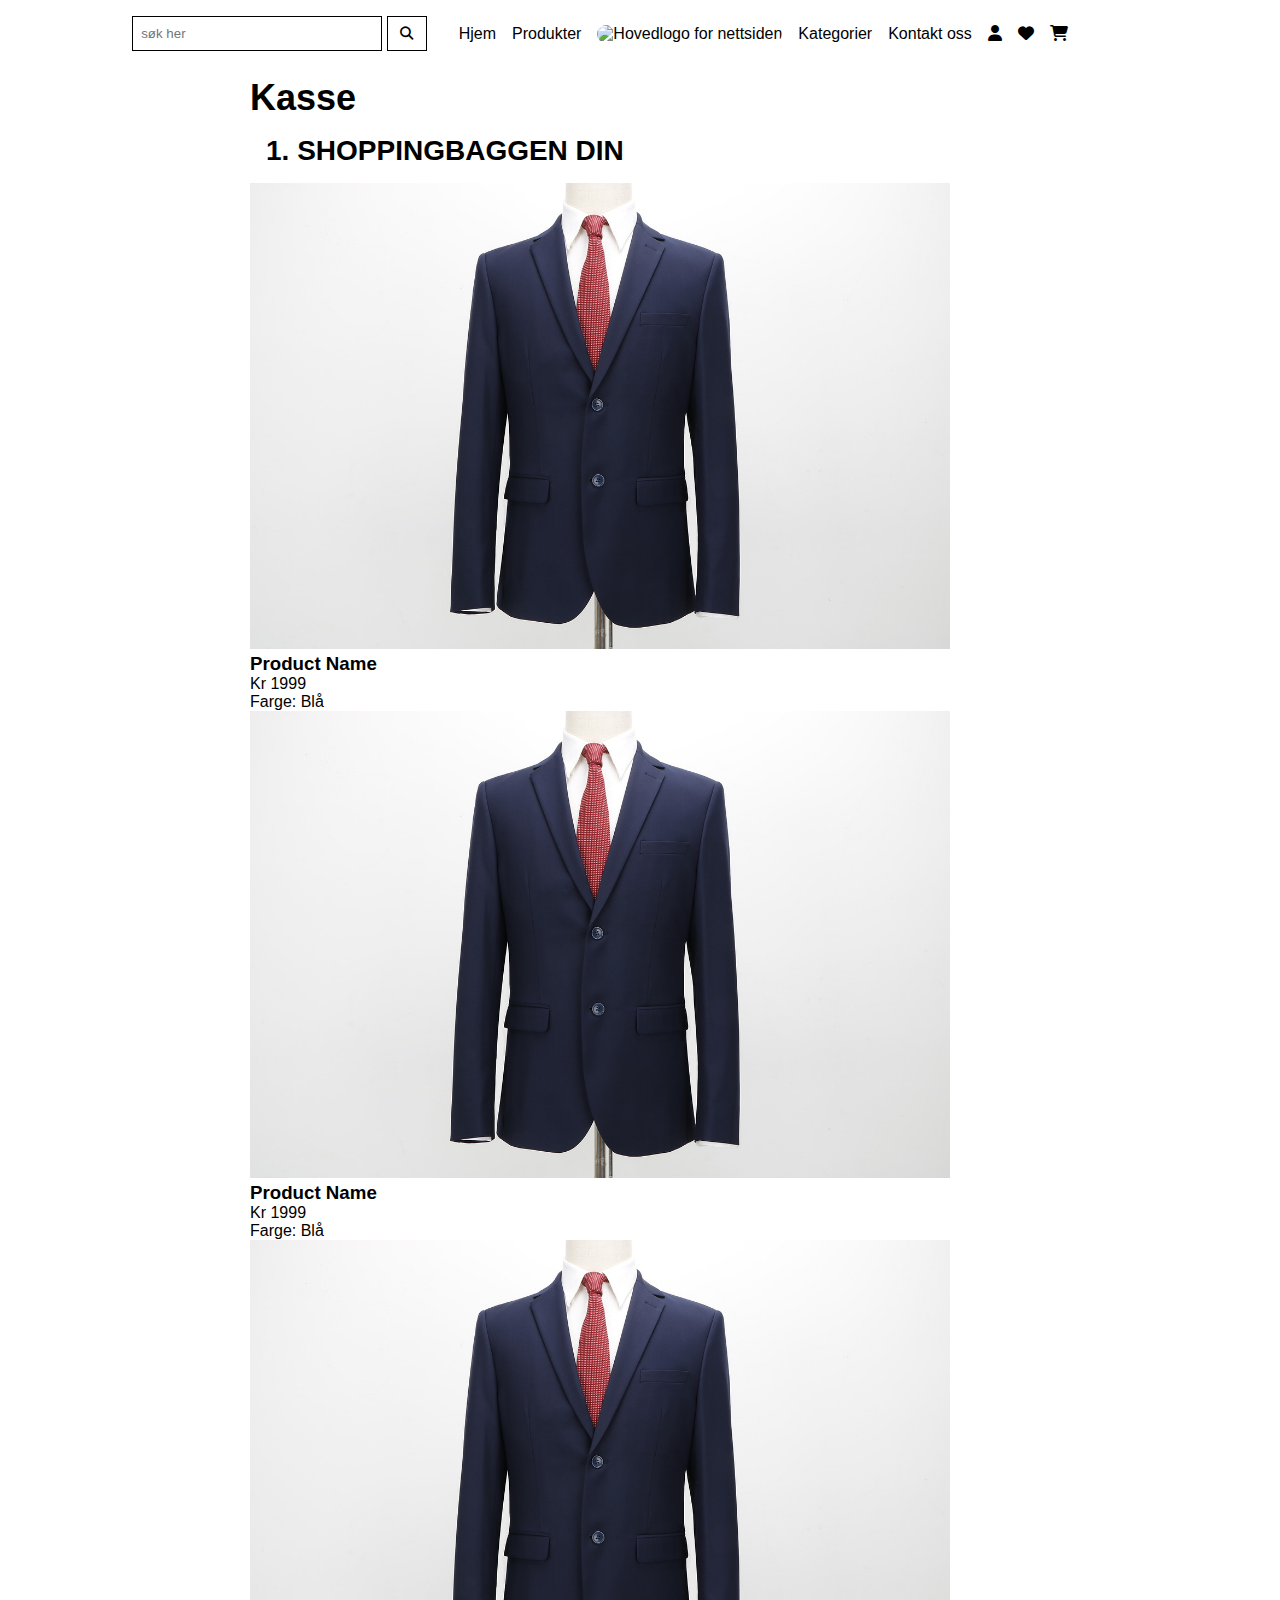
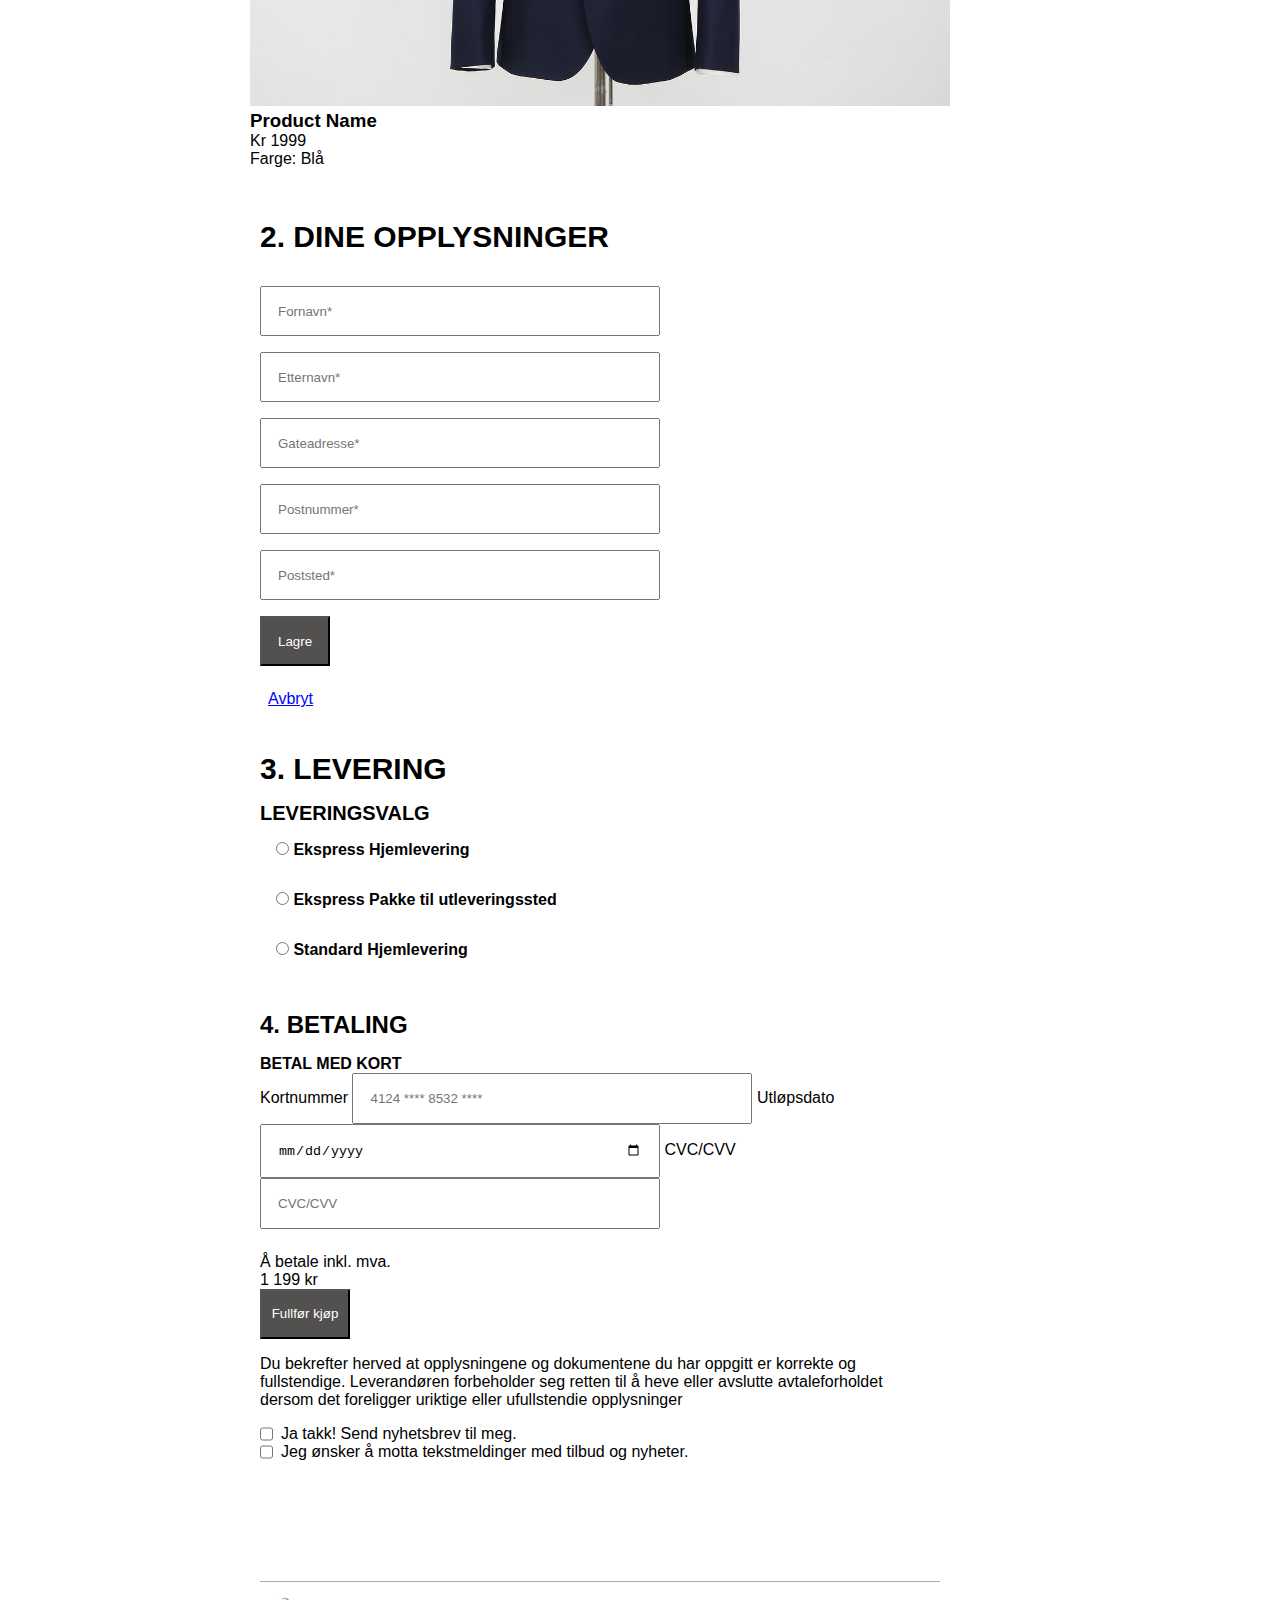
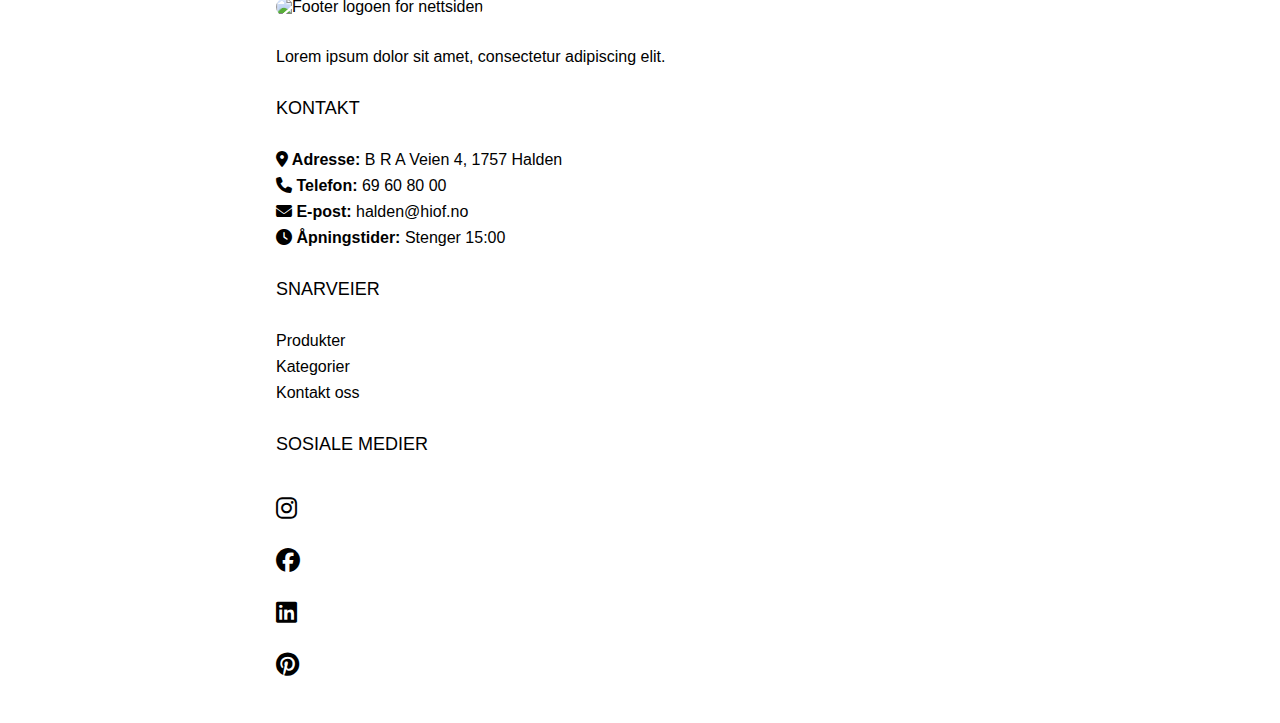
==== commit 6ed4bec9: "Oppdatert for forsøk på krav D" ====
--- a/checkout.html
+++ b/checkout.html
@@ -23,7 +23,7 @@
           </form>
           <ul class="flex-menu">
             <li><a href="index.html">Hjem</a></li>
-            <li><a href="product.html">Produkter</a></li>
+            <li><a href="index.html#products">Produkter</a></li>
             <li>
               <a href="index.html"
                 ><img
@@ -53,8 +53,8 @@
         </nav>
       </header>
       <main>
-        <h1>Kasse</h1>
         <section id="user-cart">
+          <h1>Kasse</h1>
           <h2>1. SHOPPINGBAGGEN DIN</h2>
           <article>
             <img src="bilder/dressjakke.jpg" alt="Produktet" />
@@ -75,7 +75,6 @@
             <p>Farge: Blå</p>
           </article>
         </section>
-
         <section id="user-info">
           <h2>2. DINE OPPLYSNINGER</h2>
           <form method="post">
@@ -134,7 +133,6 @@
             <a href="index.html">Avbryt</a>
           </form>
         </section>
-
         <section id="user-delivery">
           <h2>3. LEVERING</h2>
           <form>
@@ -181,14 +179,16 @@
                 required
               />
             </label>
-            <p>Å betale inkl. mva.</p>
-            <p>1 199 kr</p>
-            <input
-              id="purchaseButton"
-              type="submit"
-              name="complete-purc"
-              value="Fullfør kjøp"
-            />
+            <div id="totalsum">
+              <p>Å betale inkl. mva.</p>
+              <p>1 199 kr</p>
+              <input
+                id="purchaseButton"
+                type="submit"
+                name="complete-purc"
+                value="Fullfør kjøp"
+              />
+            </div>
           </form>
           <p>
             Du bekrefter herved at opplysningene og dokumentene du har oppgitt
@@ -206,7 +206,6 @@
           </label>
         </section>
       </main>
-
       <footer>
         <a href="index.html">
           <img
--- a/style.css
+++ b/style.css
@@ -1,7 +1,6 @@
-/* Alle sidene */
 * {
     box-sizing: border-box;
-    margin: 2px;
+    margin: 0px;
     padding: 0;
 }
 
@@ -9,23 +8,20 @@
     font-family:Arial, Helvetica, sans-serif
 }
 
-#global-header {
-    grid-column: 1 / 4;
-    grid-row: 1 / 2;
-}
-
+/* Mobile first */
 .flex-space-between  {
 
     .flex-menu {
-        padding: 1rem 0 1rem;
+        padding: 1rem;
         list-style: none;
-        display: grid;
+        display: flex;
+        flex-direction: column;
         gap: 1rem;
 
     }
 
     #search-bar {
-        padding: 1rem 0 0;
+        padding: 1rem;
 
         input {
         width: 250px;
@@ -59,18 +55,15 @@
     }
 }
 
-main {
-    grid-column: 2/3;
-    grid-row: 2/3;
-}
-
 footer {
     border-top: rgba(0, 0, 0, 0.329);
     border-top-width: 1px;
     border-top-style: solid;
-    display: grid;
+    display: flex;
+    flex-direction: column;
     gap: 2rem;
-    padding: 2rem 0 2rem;
+    padding: 1rem;
+    margin: 20px;
     
     h5, h4{
         font-size: 18px;
@@ -95,7 +88,8 @@
 
     ul {
         list-style: none;
-        display: grid;
+        display: flex;
+        flex-direction: column;
         gap: 0.5rem;
     }
     
@@ -110,9 +104,11 @@
     display: flex;
     flex-wrap: wrap;
     justify-content: right;
-    padding: 1.5rem;
+    align-items: right;
     background-color: #ccc;
     gap: 2rem;
+    padding: 1.5rem;
+    margin: 20px;
 
     a {
         text-decoration: none;
@@ -125,7 +121,7 @@
 
 
 .products {
-    padding: 2rem 0 0;
+    padding: 2rem;
 
     div {
         display: grid;
@@ -141,6 +137,11 @@
         grid-row: 2/3;
     }
 
+    a {
+        text-decoration: none;
+        color: black;
+    }
+
     #new-product {
         grid-column: 1/2;
         grid-row: 3/4;
@@ -188,29 +189,55 @@
 }
 
 #categories {
-    display: grid;
-    grid-template-columns: 1fr;
-    grid-template-rows: repeat(7, auto);
+    display: flex;
+    flex-direction: column;
     gap: 1rem;
-    padding: 1.5rem 0 1.5rem;
+    padding: 1.5rem;
 
     article {
         border-style: solid;
         border-color: black;
         border-width: 1px;
-        max-width: 100%;
-        min-height: 200px;
+        min-height: 250px;
+        margin: 10px;
+        color: white;
 
         display: flex;
         justify-content: center;
         align-items: center;
     }
-}
+         #category1 {
+            max-width: 100%;
+            background-image: url(bilder/oranges.jpg)
+        }  
+
+        #category2 {
+            max-width: 100%;
+            background-image: url(bilder/raspberries.jpg);
+            }   
+
+        #category3 {
+            max-width: 100%;
+            background-image: url(bilder/blueberries.jpg)
+            } 
+        
+        #category4 {
+            max-width: 100%;
+            background-image: url(bilder/apples.jpg)
+        }
+
+        #category5 {
+            max-width: 100%;
+            background-image: url(bilder/banana.jpg)
+        }
+    }
+
 
 .reviews {
     display: flex;
     flex-wrap:wrap;
     justify-content: left;
+    padding: 2rem;
     gap: 1rem;
 
     h3 {
@@ -224,7 +251,7 @@
     padding: 1rem;
 
         img {
-            max-width: 120px;
+            max-width: 150px;
         }
 
         .username {
@@ -241,21 +268,26 @@
 
 /* Checkout.html */
 #user-cart {
+    margin: 10px;
+
+    h1 {
+        font-size: 36px;
+    }
     h2 {
-        padding: 1rem 0 0;
+        padding: 1rem;
         font-weight: bold;
-        font-size: 30px;
+        font-size: 28px;
     }
     article {
-
         img {
-            max-width: 400px;
-            padding: 1rem 0 1rem;
+            max-width: 100%;
         }
     }
 }
 
 #user-info {
+    margin: 20px;
+
     h2 {
         padding: 2rem 0 2rem;
         font-weight: bold;
@@ -263,12 +295,12 @@
     }
 
     form {
-        display: grid;
-        grid-template-columns: 1fr;
-        grid-template-rows: repeat (5, auto);
+        display: flex;
+        flex-direction: column;
+        gap: 1rem;
 
         input {
-            padding: 0.5rem;
+            padding: 1rem;
             width: 400px;
             height: 50px;
         }
@@ -289,11 +321,11 @@
 }
 
 #user-delivery {
-    
+    margin: 20px;
+
     form {
-        display: grid;
-        grid-template-columns: 1fr;
-        grid-template-rows: repeat(3, auto);
+        display: flex;
+        flex-direction: column;
 
         p {
             font-weight: bold;
@@ -305,6 +337,7 @@
             padding: 1rem;
         }
     }
+
     h2{
         padding: 1rem 0 1rem;
         font-weight: bold;
@@ -314,6 +347,8 @@
 }
 
 #user-pay {
+    margin: 20px;
+    padding: 0 0 5rem;
     
     h2 {
         padding: 1rem 0 1rem;
@@ -329,9 +364,8 @@
             padding: 1rem;
             width: 400px;
         }
-
-        span {
-            padding: 2rem 0 0;
+        #totalsum {
+            padding: 1.5rem 0 1rem;
         }
 
         #purchaseButton {
@@ -344,21 +378,29 @@
         }
     }
 
-    label#newsletter , label#offers-and-news  {
-        display: flex;
+    label#newsletter {
         padding: 1rem 0 0;
-        gap: 1rem;
+        gap: 0.5rem;
+        display: flex;
+    }
+
+    label#offers-and-news {
+        display: flex;
+        gap: 0.5rem;
     }
 }
 
 /* Products.html */
 #breadcrumbs {
+    margin: 20px;
     font-size: 18px;
+
     a {
         font-weight: 100;
         text-decoration: none;
         color: black;
     }
+
     #current-site {
         font-weight: bold;
     }
@@ -366,25 +408,29 @@
 
 #product-on-display {
     h1 {
-        padding: 1rem 0 0;
+        padding: 1rem;
         font-size: 26px;
     }
-    
+
+    a {
+        text-decoration: none;
+        color: black;
+    }
+
     #brand {
         font-size: 18px;
         font-weight: 100;
         text-decoration: underline;
-        padding: 1rem 0 1rem;
-
+        padding: 1rem;
     }
 
     img {
-       width: 100%;
-       padding: 1rem;
+    width: 100%;
+    padding: 1rem;
     }
 
     p {
-        padding: 0.5rem 0 0.5rem;
+        padding: 1rem;
 
         #color-on-product {
             font-weight: bold;
@@ -394,36 +440,128 @@
 
 #sim-prod {
     padding: 2rem;
+
     h2 {
         font-size: 28px;
-        padding: 0 0 2rem;
+        padding: 1rem;
+    }
+
+    a {
+        text-decoration: none;
+        color: black;
     }
 
     .product-display {
-        display: grid;
-        grid-template-columns: 1fr;
-        grid-template-rows: repeat(2, auto);
-        padding: 1rem 0 2rem;
-        justify-content: space-between;
+        padding: 1rem;
+
         img {
             width: 100%;
+            padding: 0 0 1rem;
+        }
+        p {
+            padding: 1rem 0 0;
+        }
+    }
+}
+
+@media screen and (min-width:800px) {
+* {
+    max-width: 1200px;
+    margin: 0px;
+    padding: 0;
+}
+    #grid-container {
+        display: grid;
+        grid-template-columns: 1fr 3fr 1fr;
+        grid-template-rows: repeat(3, auto);
+    }
+    
+    #global-header {
+        grid-column: 1 / 4;
+        grid-row: 1 / 2;
+    }
+
+    .flex-space-between {
+        display: flex;
+        align-items: center;
+        flex-direction: row;
+        justify-content: center;
+
+        .flex-menu {
+            flex-direction: row;
+            align-items: center;
+
             grid-row: 1/2;
-            padding: 0 0 1.5em;
-        }
-        p {
-            display: flex;
-            justify-content: right;
-            align-items: center;
-            grid-row: 2/3;
+            grid-column: 2/3;
+        }
+        #search-bar {
+
+        }
+    }
+
+    .product-card {
+        max-width: 350px;
+        margin: 1rem;
+    }
+
+    #categories {
+
+        #grid-categories {
+        display: grid;
+        grid-template-columns: 1fr 1fr 1fr;
+        grid-template-rows: repeat(2, auto);
+        color: white;
+        text-transform: uppercase;
+
+            article {
+                margin: 1px;
+                border: none;
+            }
+
+            #category1 {
+            max-width: 386px;
+            grid-row: 1/2;
             grid-column: 1/2;
-        }
-        h3 {
-            display: flex;
-            font-size: 28px;
-            grid-row: 2/3;
-            grid-column: 1/2;
-        }
-    }
-}
-
-
+            background-image: url(bilder/oranges.jpg)
+            }  
+
+            #category2 {
+                max-width: 386px;
+                grid-row: 1/2;
+                grid-column: 2/3;
+                background-image: url(bilder/raspberries.jpg);
+                }   
+
+            #category3 {
+                max-width: 386px;
+                grid-row: 1/2;
+                grid-column: 3/4;
+                background-image: url(bilder/blueberries.jpg)
+                } 
+            
+            #category4 {
+                max-width: 864px;
+                grid-row: 2/3;
+                grid-column: 1/3;
+                background-image: url(bilder/apples.jpg)
+            }
+
+            #category5 {
+                max-width: 300px;
+                grid-row: 2/3;
+                background-image: url(bilder/banana.jpg)
+            }
+        }
+    }
+
+    
+    main {
+        grid-column: 2 / 3;
+        grid-row: 2 / 3;
+    }
+    
+    footer {
+        grid-column: 2 / 3;
+        grid-row: 3 / 4;
+    }
+}
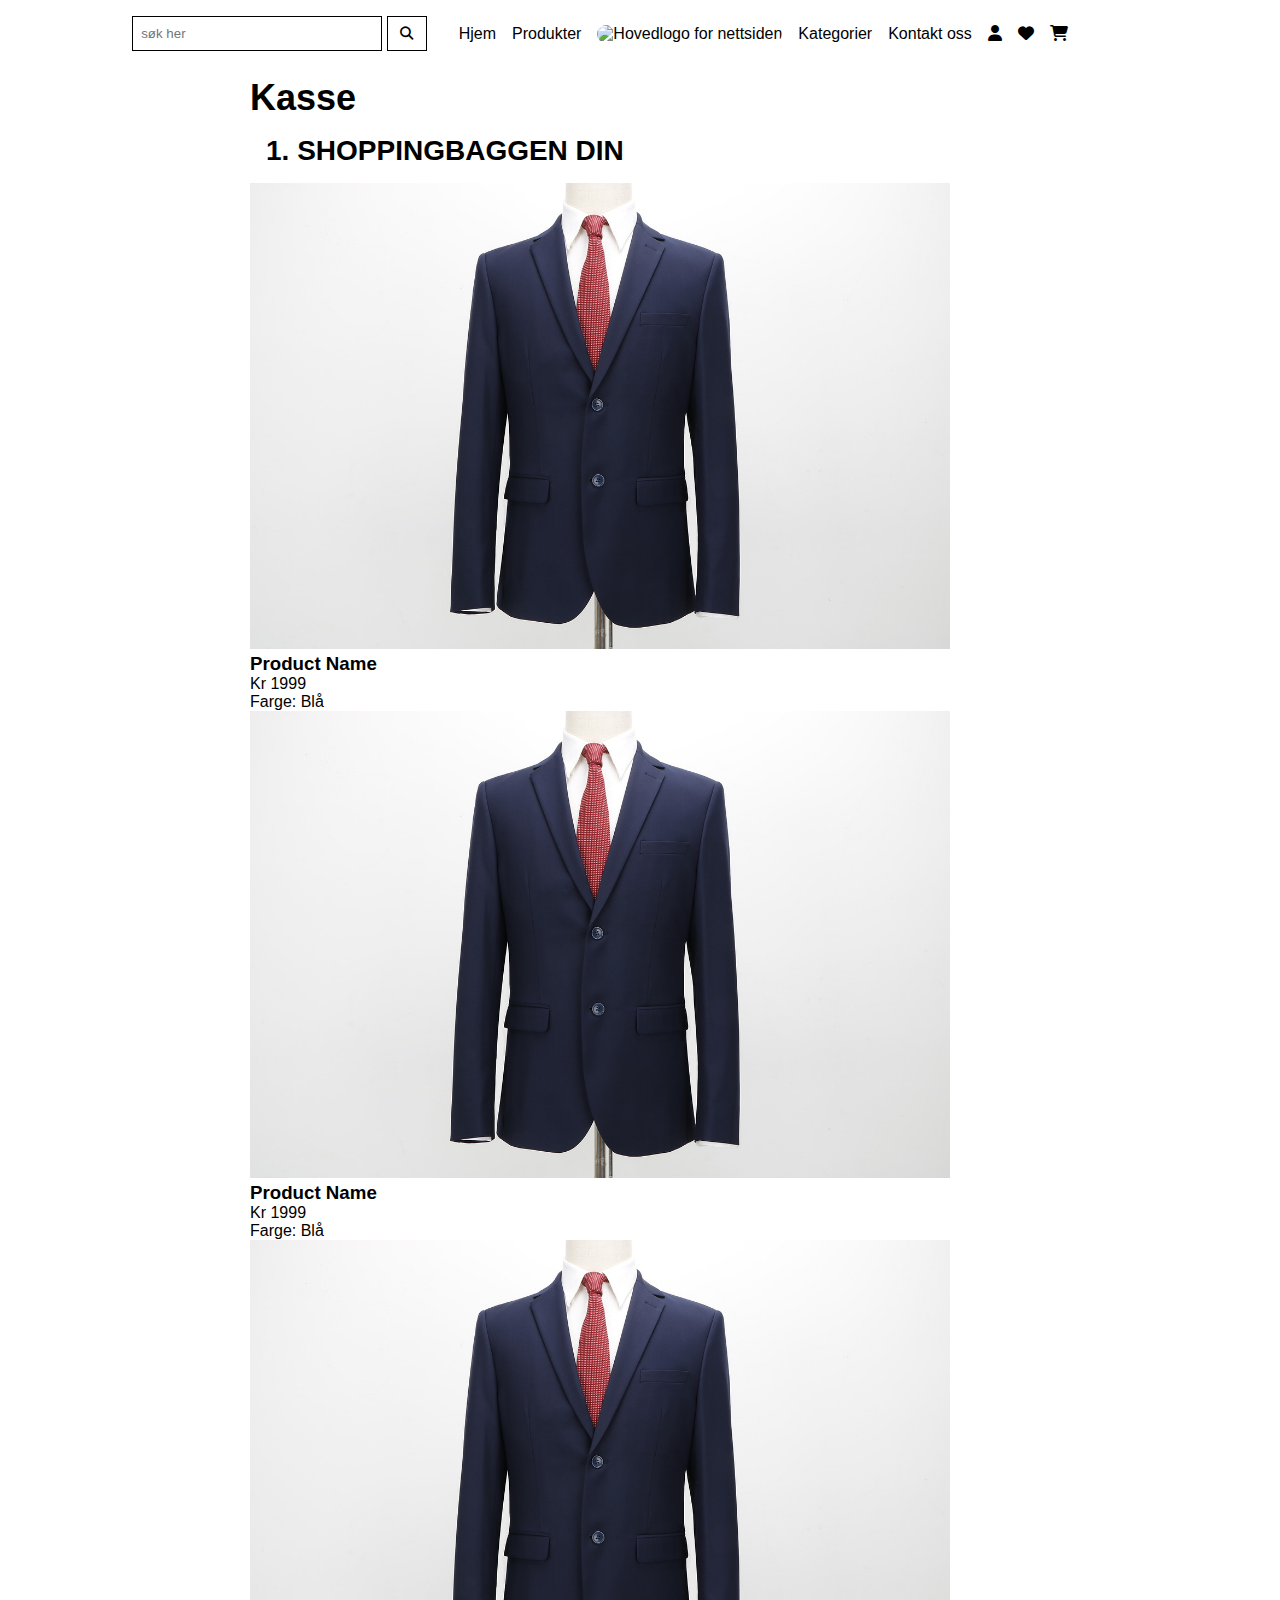
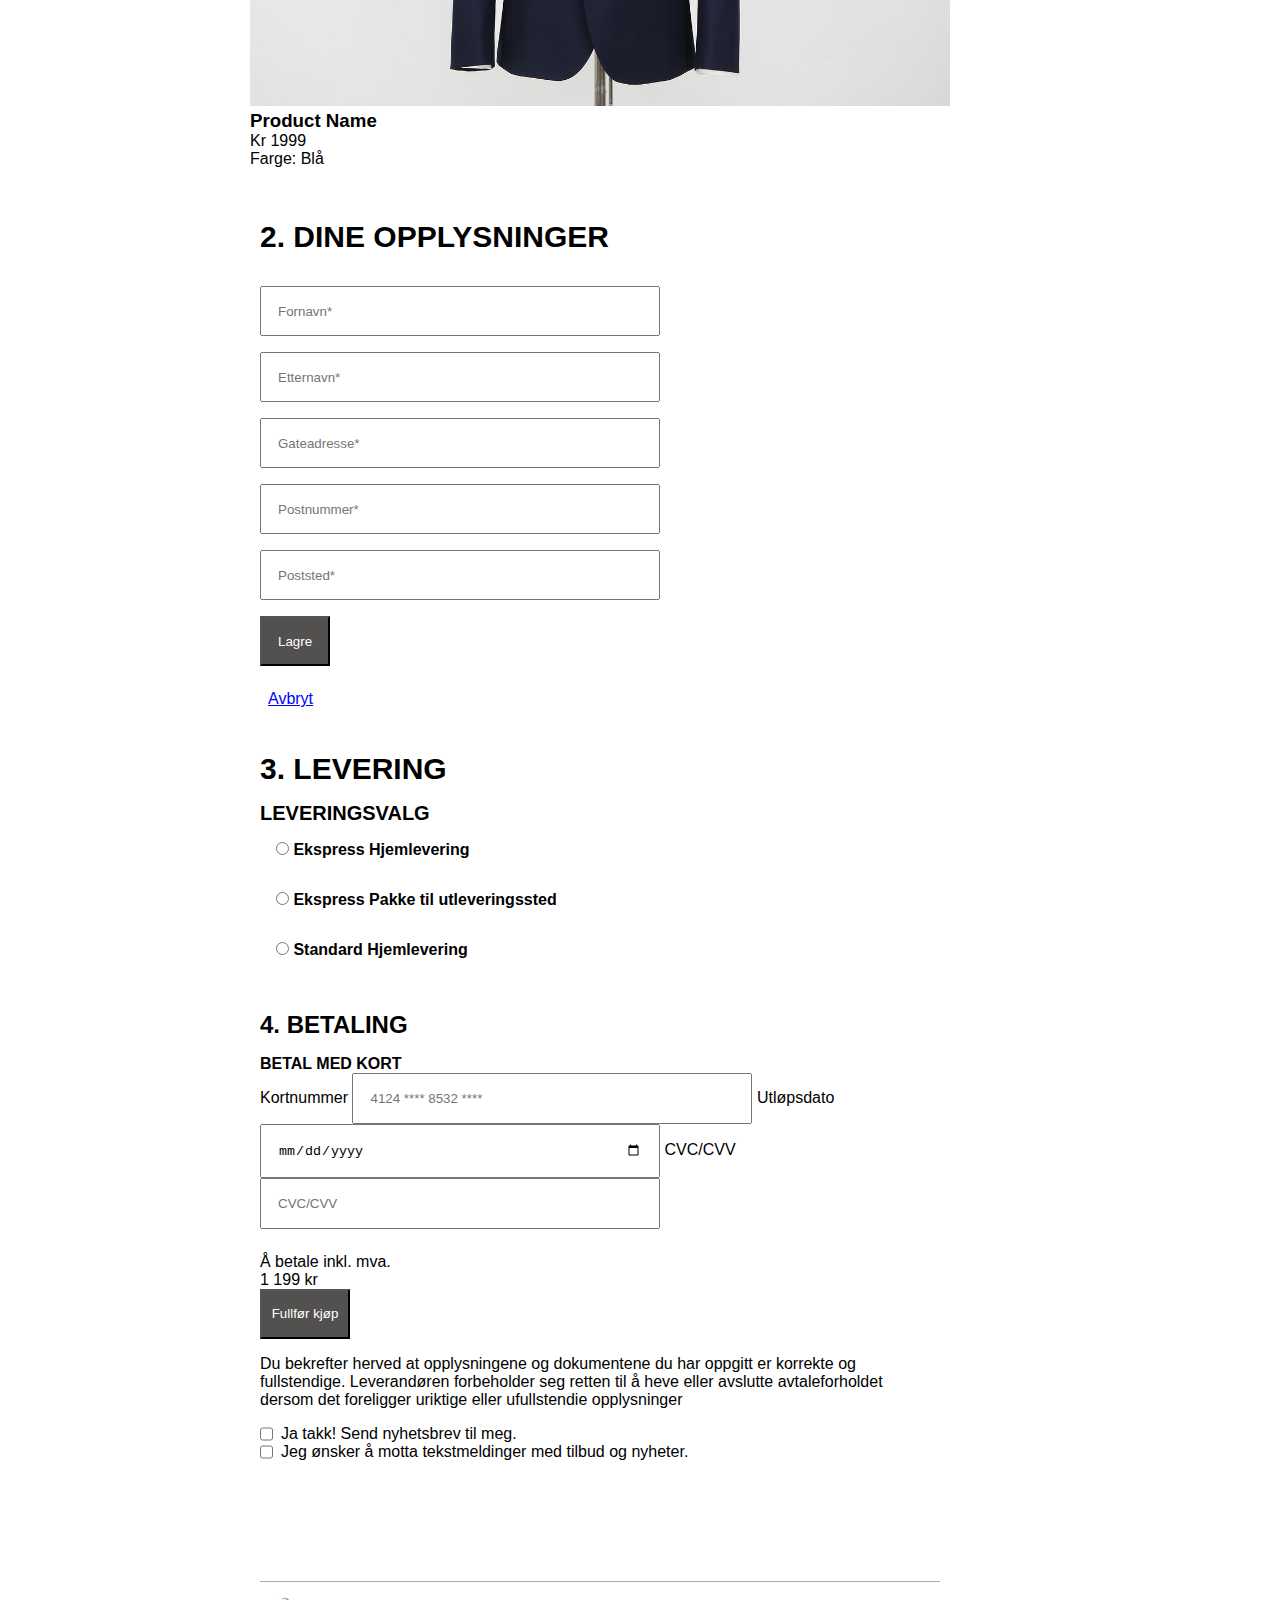
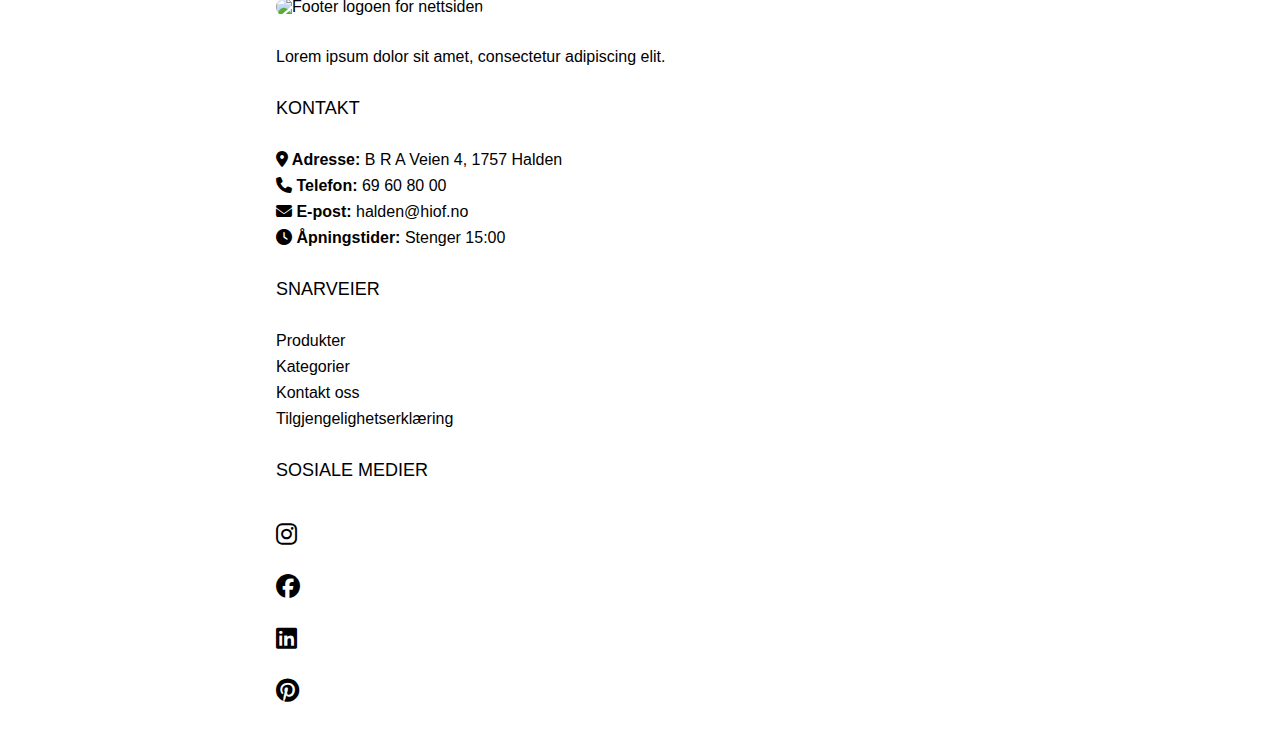
==== commit 126aa494: "Lastet opp siste oppdatering for Karakter E" ====
--- a/checkout.html
+++ b/checkout.html
@@ -7,7 +7,7 @@
     <link href="ikoner/css/brands.css" rel="stylesheet" />
     <link href="ikoner/css/solid.css" rel="stylesheet" />
     <link rel="stylesheet" href="style.css" />
-    <title>Eksamen | Kevin 2024</title>
+    <title>Checkout | Eksamen | Kevin 2024</title>
   </head>
   <body>
     <div id="grid-container">
@@ -215,7 +215,6 @@
           />
         </a>
         <p>Lorem ipsum dolor sit amet, consectetur adipiscing elit.</p>
-
         <h5>KONTAKT</h5>
         <ul id="contact-info">
           <li>
@@ -235,11 +234,20 @@
             Stenger 15:00
           </li>
         </ul>
-        <h5>SNARVEIER</h5>
+        <h4>SNARVEIER</h4>
         <ul id="footer-nav">
-          <li><a href="product.html">Produkter</a></li>
-          <li><a href="index.html#categories">Kategorier</a></li>
-          <li><a href="#contant-info">Kontakt oss</a></li>
+          <li>
+            <a href="index.html#products">Produkter</a>
+          </li>
+          <li>
+            <a href="index.html#categories">Kategorier</a>
+          </li>
+          <li>
+            <a href="#contant-info">Kontakt oss</a>
+          </li>
+          <li>
+            <a href="Tilgjengelighetserklæring.pdf">Tilgjengelighetserklæring</a>
+          </li>
         </ul>
         <h5>SOSIALE MEDIER</h5>
         <ul id="social-media">
@@ -249,19 +257,13 @@
             </a>
           </li>
           <li>
-            <a href="https://www.facebook.com/"
-              ><i class="fa-brands fa-facebook"></i
-            ></a>
-          </li>
-          <li>
-            <a href="https://www.linkedin.com/"
-              ><i class="fa-brands fa-linkedin"></i
-            ></a>
-          </li>
-          <li>
-            <a href="https://no.pinterest.com/"
-              ><i class="fa-brands fa-pinterest"></i
-            ></a>
+            <a href="https://www.facebook.com/"><i class="fa-brands fa-facebook"></i></a>
+          </li>
+          <li>
+            <a href="https://www.linkedin.com/"><i class="fa-brands fa-linkedin"></i></a>
+          </li>
+          <li>
+            <a href="https://no.pinterest.com/"><i class="fa-brands fa-pinterest"></i></a>
           </li>
         </ul>
       </footer>
